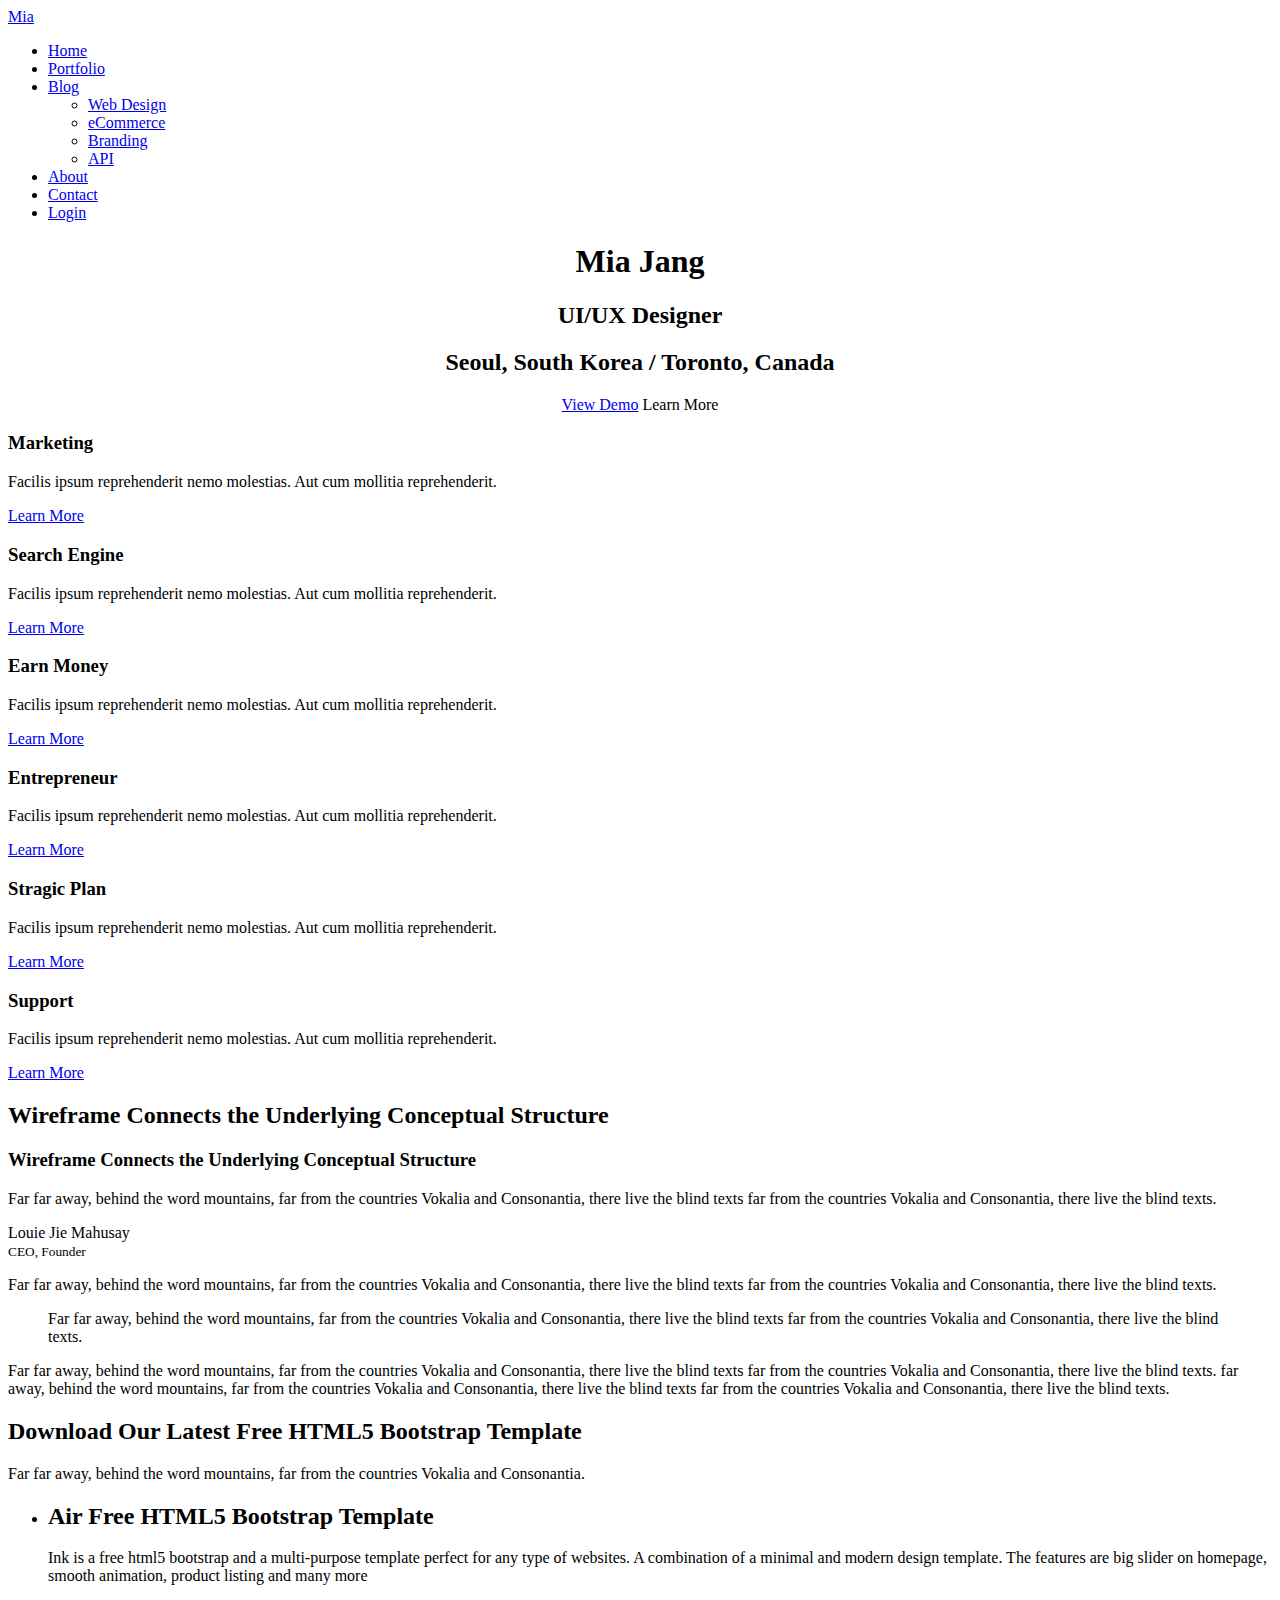
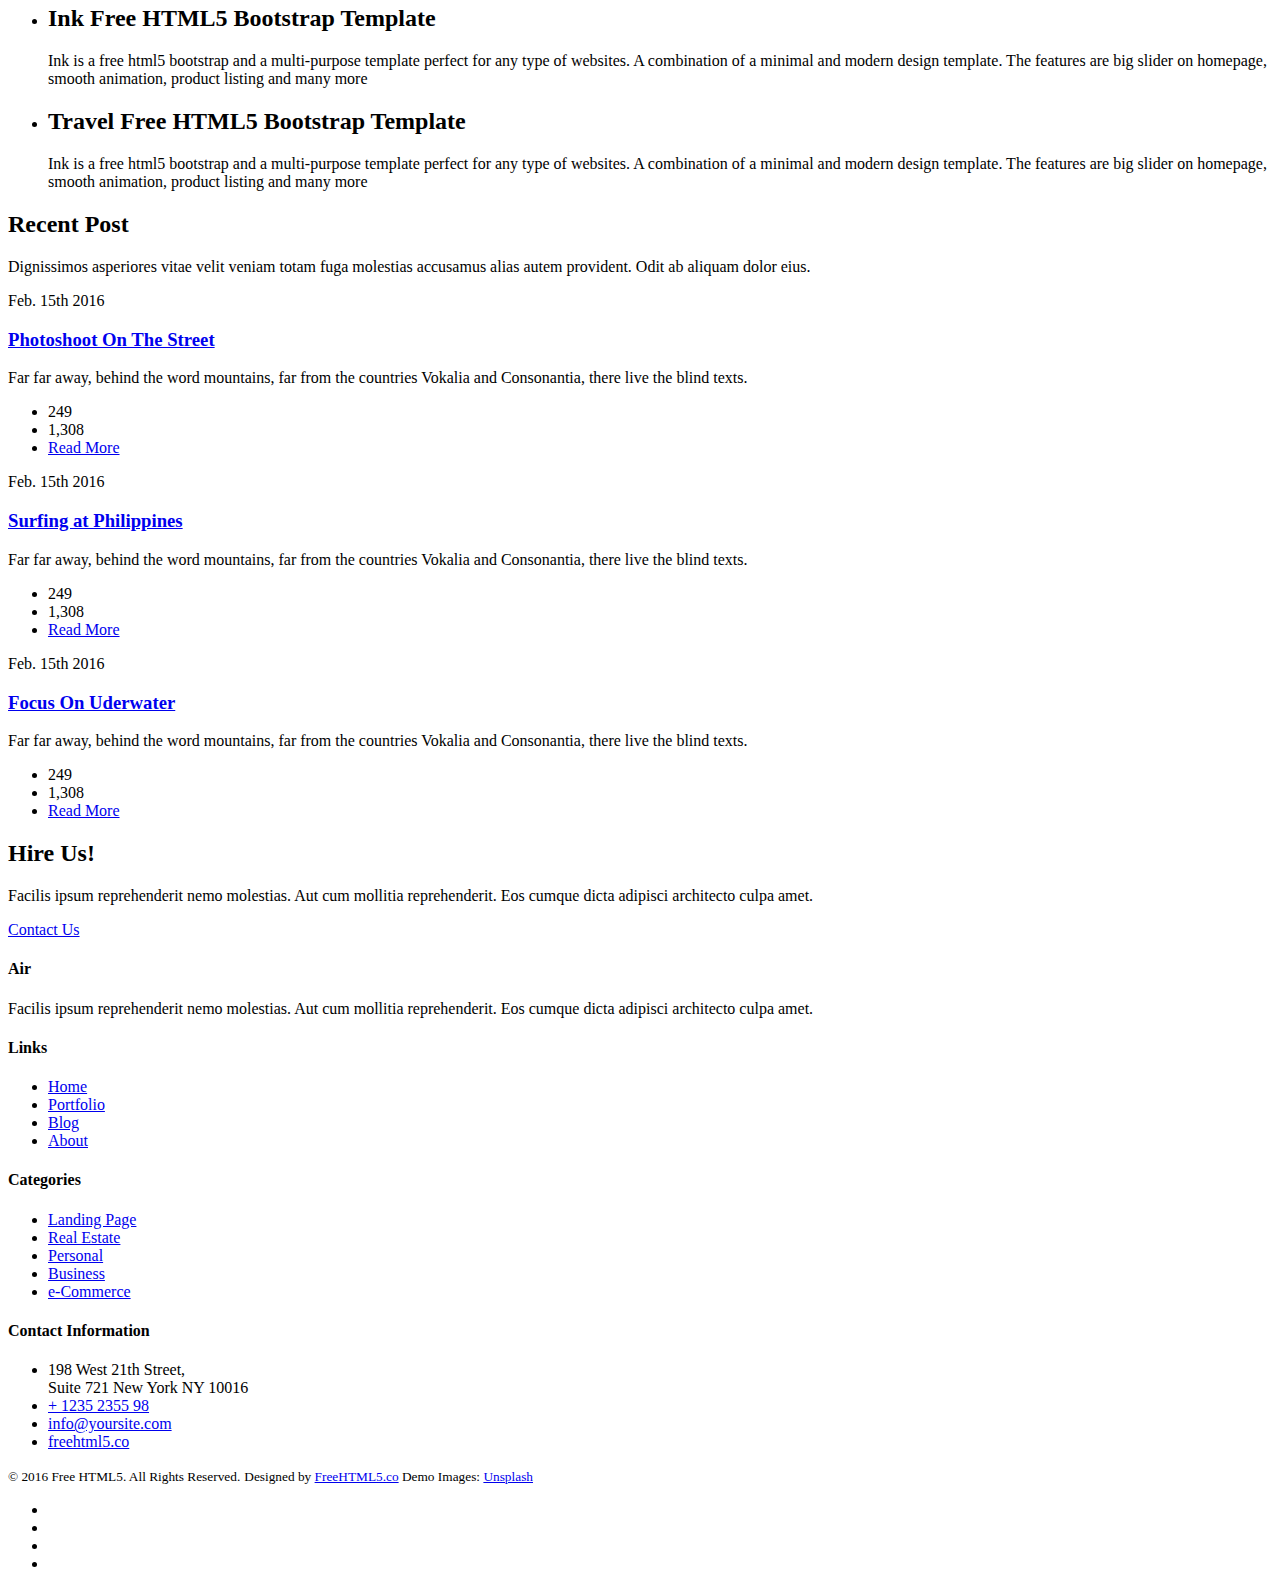
==== index.html @ 9a77bf3f "Update index.html" ====
<!DOCTYPE HTML>
<html>
	<head>
	<meta charset="utf-8">
	<meta http-equiv="X-UA-Compatible" content="IE=edge">
	<title>Mia Jang Portfolio</title>
	<meta name="viewport" content="width=device-width, initial-scale=1">
	<meta name="description" content="Free HTML5 Website Template by freehtml5.co" />
	<meta name="keywords" content="free website templates, free html5, free template, free bootstrap, free website template, html5, css3, mobile first, responsive" />
	<meta name="author" content="freehtml5.co" />

	<meta property="og:title" content=""/>
	<meta property="og:image" content=""/>
	<meta property="og:url" content=""/>
	<meta property="og:site_name" content=""/>
	<meta property="og:description" content=""/>
	<meta name="twitter:title" content="" />
	<meta name="twitter:image" content="" />
	<meta name="twitter:url" content="" />
	<meta name="twitter:card" content="" />

	<!-- <link href="https://fonts.googleapis.com/css?family=Work+Sans:300,400,500,700,800" rel="stylesheet">	 -->
	<link href="https://fonts.googleapis.com/css?family=Inconsolata:400,700" rel="stylesheet">
	
	<!-- Animate.css -->
	<link rel="stylesheet" href="css/animate.css">
	<!-- Icomoon Icon Fonts-->
	<link rel="stylesheet" href="css/icomoon.css">
	<!-- Bootstrap  -->
	<link rel="stylesheet" href="css/bootstrap.css">
	<!-- Flexslider  -->
	<link rel="stylesheet" href="css/flexslider.css">

	<!-- Theme style  -->
	<link rel="stylesheet" href="css/style.css">

	<!-- Modernizr JS -->
	<script src="js/modernizr-2.6.2.min.js"></script>
	<!-- FOR IE9 below -->
	<!--[if lt IE 9]>
	<script src="js/respond.min.js"></script>
	<![endif]-->

	</head>
	<body>
		
	<div class="fh5co-loader"></div>
	
	<div id="page">
	<nav class="fh5co-nav" role="navigation">
		<div class="top-menu">
			<div class="container">
				<div class="row">
					<div class="col-xs-2">
						<div id="fh5co-logo"><a href="index.html">Mi<span>a</span></a></div>
					</div>
					<div class="col-xs-10 text-right menu-1">
						<ul>
							<li class="active"><a href="index.html">Home</a></li>
							<li><a href="portfolio.html">Portfolio</a></li>
							<li class="has-dropdown">
								<a href="blog.html">Blog</a>
								<ul class="dropdown">
									<li><a href="#">Web Design</a></li>
									<li><a href="#">eCommerce</a></li>
									<li><a href="#">Branding</a></li>
									<li><a href="#">API</a></li>
								</ul>
							</li>
							<li><a href="about.html">About</a></li>
							<li><a href="contact.html">Contact</a></li>
							<li class="btn-cta"><a href="#"><span>Login</span></a></li>
						</ul>
					</div>
				</div>
				
			</div>
		</div>
	</nav>

	<header id="fh5co-header" class="fh5co-cover js-fullheight" role="banner">
		<div class="overlay"></div>
		<div class="container">
			<div class="row">
				<div class="col-md-8 col-md-offset-2 text-center">
					<div class="display-t js-fullheight">
						<div class="display-tc js-fullheight animate-box" data-animate-effect="fadeIn">
							<center>
							<h1>Mia Jang</h1>
                	        <h2>UI/UX Designer</h2>
							<h2>Seoul, South Korea / Toronto, Canada</h2>
							<p><a class="btn btn-primary btn-lg btn-demo" href="#"></i> View Demo</a> <a class="btn btn-primary btn-lg btn-learn">Learn More</a></p>
							</center>
						</div>
					</div>
				</div>
			</div>
		</div>
	</header>

	<div id="fh5co-features">
		<div class="container">
			<div class="services-padding">
				<div class="row">
					<div class="col-md-4 animate-box">
						<div class="feature-left">
							<span class="icon">
								<i class="icon-hotairballoon"></i>
							</span>
							<div class="feature-copy">
								<h3>Marketing</h3>
								<p>Facilis ipsum reprehenderit nemo molestias. Aut cum mollitia reprehenderit.</p>
								<p><a href="#">Learn More <i class="icon-arrow-right22"></i></a></p>
							</div>
						</div>
					</div>

					<div class="col-md-4 animate-box">
						<div class="feature-left">
							<span class="icon">
								<i class="icon-search"></i>
							</span>
							<div class="feature-copy">
								<h3>Search Engine</h3>
								<p>Facilis ipsum reprehenderit nemo molestias. Aut cum mollitia reprehenderit.</p>
								<p><a href="#">Learn More <i class="icon-arrow-right22"></i></a></p>
							</div>
						</div>

					</div>
					<div class="col-md-4 animate-box">
						<div class="feature-left">
							<span class="icon">
								<i class="icon-wallet"></i>
							</span>
							<div class="feature-copy">
								<h3>Earn Money</h3>
								<p>Facilis ipsum reprehenderit nemo molestias. Aut cum mollitia reprehenderit.</p>
								<p><a href="#">Learn More <i class="icon-arrow-right22"></i></a></p>
							</div>
						</div>
					</div>
				</div>


				<div class="row">
					<div class="col-md-4 animate-box">

						<div class="feature-left">
							<span class="icon">
								<i class="icon-wine"></i>
							</span>
							<div class="feature-copy">
								<h3>Entrepreneur</h3>
								<p>Facilis ipsum reprehenderit nemo molestias. Aut cum mollitia reprehenderit.</p>
								<p><a href="#">Learn More <i class="icon-arrow-right22"></i></a></p>
							</div>
						</div>

					</div>

					<div class="col-md-4 animate-box">
						<div class="feature-left">
							<span class="icon">
								<i class="icon-genius"></i>
							</span>
							<div class="feature-copy">
								<h3>Stragic Plan</h3>
								<p>Facilis ipsum reprehenderit nemo molestias. Aut cum mollitia reprehenderit.</p>
								<p><a href="#">Learn More <i class="icon-arrow-right22"></i></a></p>
							</div>
						</div>

					</div>
					<div class="col-md-4 animate-box">
						<div class="feature-left">
							<span class="icon">
								<i class="icon-chat"></i>
							</span>
							<div class="feature-copy">
								<h3>Support</h3>
								<p>Facilis ipsum reprehenderit nemo molestias. Aut cum mollitia reprehenderit.</p>
								<p><a href="#">Learn More <i class="icon-arrow-right22"></i></a></p>
							</div>
						</div>
					</div>
				</div>
			</div>
		</div>
	</div>

	<div id="fh5co-wireframe">
		<div class="container">
			<div class="row animate-box">
				<div class="col-md-8 col-md-offset-2 text-center fh5co-heading">
					<h2>Wireframe Connects the Underlying Conceptual Structure</h2>
				</div>
			</div>
			<div class="row">
				<div class="col-md-5 animate-box">
					<div class="user-frame">
						<h3>Wireframe Connects the Underlying Conceptual Structure</h3>
						<p>Far far away, behind the word mountains, far from the countries Vokalia and Consonantia, there live the blind texts far from the countries Vokalia and Consonantia, there live the blind texts. </p>
						<span>Louie Jie Mahusay</span><br>
						<small>CEO, Founder</small>
					</div>
				</div>
				<div class="col-md-7 animate-box">
					<p>Far far away, behind the word mountains, far from the countries Vokalia and Consonantia, there live the blind texts far from the countries Vokalia and Consonantia, there live the blind texts. </p>
					<blockquote>
						<p>Far far away, behind the word mountains, far from the countries Vokalia and Consonantia, there live the blind texts far from the countries Vokalia and Consonantia, there live the blind texts. </p>
					</blockquote>
					<p>Far far away, behind the word mountains, far from the countries Vokalia and Consonantia, there live the blind texts far from the countries Vokalia and Consonantia, there live the blind texts. far away, behind the word mountains, far from the countries Vokalia and Consonantia, there live the blind texts far from the countries Vokalia and Consonantia, there live the blind texts. </p>
				</div>
			</div>
		</div>
	</div>

	<div id="fh5co-slider">
		<div class="container">
			<div class="row">
				<div class="col-md-6 animate-box">
					<div class="heading">
						<h2>Download Our Latest Free HTML5 Bootstrap Template</h2>
						<p>Far far away, behind the word mountains, far from the countries Vokalia and Consonantia.</p>
					</div>
				</div>
				<div class="col-md-6 col-md-push-1 animate-box">
					<aside id="fh5co-hero">
					<div class="flexslider">
						<ul class="slides">
					   	<li style="background-image: url(images/img_bg_1.jpg);">
					   		<div class="overlay-gradient"></div>
					   		<div class="container-fluid">
					   			<div class="row">
						   			<div class="col-md-12 col-md-offset-0 col-md-pull-10 slider-text slider-text-bg">
						   				<div class="slider-text-inner">
						   					<div class="desc">
													<h2>Air Free HTML5 Bootstrap Template</h2>
													<p>Ink is a free html5 bootstrap and a multi-purpose template perfect for any type of websites. A combination of a minimal and modern design template. The features are big slider on homepage, smooth animation, product listing and many more</p>
						   					</div>
						   				</div>
						   			</div>
						   		</div>
					   		</div>
					   	</li>
					   	<li style="background-image: url(images/img_bg_2.jpg);">
					   		<div class="overlay-gradient"></div>
					   		<div class="container-fluid">
					   			<div class="row">
						   			<div class="col-md-12 col-md-offset-0 col-md-pull-10 slider-text slider-text-bg">
						   				<div class="slider-text-inner">
						   					<div class="desc">
													<h2>Ink Free HTML5 Bootstrap Template</h2>
													<p>Ink is a free html5 bootstrap and a multi-purpose template perfect for any type of websites. A combination of a minimal and modern design template. The features are big slider on homepage, smooth animation, product listing and many more</p>
						   					</div>
						   				</div>
						   			</div>
						   		</div>
					   		</div>
					   	</li>
					   	<li style="background-image: url(images/img_bg_3.jpg);">
					   		<div class="overlay-gradient"></div>
					   		<div class="container-fluid">
					   			<div class="row">
						   			<div class="col-md-12 col-md-offset-0 col-md-pull-10 slider-text slider-text-bg">
						   				<div class="slider-text-inner">
						   					<div class="desc">
													<h2>Travel Free HTML5 Bootstrap Template</h2>
													<p>Ink is a free html5 bootstrap and a multi-purpose template perfect for any type of websites. A combination of a minimal and modern design template. The features are big slider on homepage, smooth animation, product listing and many more</p>
						   					</div>
						   				</div>
						   			</div>
						   		</div>
					   		</div>
					   	</li>		   	
					  	</ul>
				  	</div>
				</aside>
				</div>
			</div>
		</div>
	</div>

	<div id="fh5co-blog">
		<div class="container">
			<div class="row animate-box">
				<div class="col-md-8 col-md-offset-2 text-center fh5co-heading">
					<h2>Recent Post</h2>
					<p>Dignissimos asperiores vitae velit veniam totam fuga molestias accusamus alias autem provident. Odit ab aliquam dolor eius.</p>
				</div>
			</div>
			<div class="row">
				<div class="col-md-4">
					<div class="fh5co-blog animate-box">
						<a href="#" class="blog-bg" style="background-image: url(images/blog-1.jpg);"></a>
						<div class="blog-text">
							<span class="posted_on">Feb. 15th 2016</span>
							<h3><a href="#">Photoshoot On The Street</a></h3>
							<p>Far far away, behind the word mountains, far from the countries Vokalia and Consonantia, there live the blind texts.</p>
							<ul class="stuff">
								<li><i class="icon-heart2"></i>249</li>
								<li><i class="icon-eye2"></i>1,308</li>
								<li><a href="#">Read More<i class="icon-arrow-right22"></i></a></li>
							</ul>
						</div> 
					</div>
				</div>
				<div class="col-md-4">
					<div class="fh5co-blog animate-box">
						<a href="#" class="blog-bg" style="background-image: url(images/blog-2.jpg);"></a>
						<div class="blog-text">
							<span class="posted_on">Feb. 15th 2016</span>
							<h3><a href="#">Surfing at Philippines</a></h3>
							<p>Far far away, behind the word mountains, far from the countries Vokalia and Consonantia, there live the blind texts.</p>
							<ul class="stuff">
								<li><i class="icon-heart2"></i>249</li>
								<li><i class="icon-eye2"></i>1,308</li>
								<li><a href="#">Read More<i class="icon-arrow-right22"></i></a></li>
							</ul>
						</div> 
					</div>
				</div>
				<div class="col-md-4">
					<div class="fh5co-blog animate-box">
						<a href="#" class="blog-bg" style="background-image: url(images/blog-3.jpg);"></a>
						<div class="blog-text">
							<span class="posted_on">Feb. 15th 2016</span>
							<h3><a href="#">Focus On Uderwater</a></h3>
							<p>Far far away, behind the word mountains, far from the countries Vokalia and Consonantia, there live the blind texts.</p>
							<ul class="stuff">
								<li><i class="icon-heart2"></i>249</li>
								<li><i class="icon-eye2"></i>1,308</li>
								<li><a href="#">Read More<i class="icon-arrow-right22"></i></a></li>
							</ul>
						</div> 
					</div>
				</div>
			</div>
		</div>
	</div>
	
	<div id="fh5co-started">
		<div class="overlay"></div>
		<div class="container">
			<div class="row animate-box">
				<div class="col-md-8 col-md-offset-2 text-center fh5co-heading">
					<h2>Hire Us!</h2>
					<p>Facilis ipsum reprehenderit nemo molestias. Aut cum mollitia reprehenderit. Eos cumque dicta adipisci architecto culpa amet.</p>
					<p><a href="#" class="btn btn-default btn-lg">Contact Us</a></p>
				</div>
			</div>
		</div>
	</div>

	<footer id="fh5co-footer" role="contentinfo">
		<div class="container">
			<div class="row row-pb-md">
				<div class="col-md-4 fh5co-widget">
					<h4>Air</h4>
					<p>Facilis ipsum reprehenderit nemo molestias. Aut cum mollitia reprehenderit. Eos cumque dicta adipisci architecto culpa amet.</p>
				</div>
				<div class="col-md-2 col-md-push-1 fh5co-widget">
					<h4>Links</h4>
					<ul class="fh5co-footer-links">
						<li><a href="#">Home</a></li>
						<li><a href="#">Portfolio</a></li>
						<li><a href="#">Blog</a></li>
						<li><a href="#">About</a></li>
					</ul>
				</div>

				<div class="col-md-2 col-md-push-1 fh5co-widget">
					<h4>Categories</h4>
					<ul class="fh5co-footer-links">
						<li><a href="#">Landing Page</a></li>
						<li><a href="#">Real Estate</a></li>
						<li><a href="#">Personal</a></li>
						<li><a href="#">Business</a></li>
						<li><a href="#">e-Commerce</a></li>
					</ul>
				</div>

				<div class="col-md-4 col-md-push-1 fh5co-widget">
					<h4>Contact Information</h4>
					<ul class="fh5co-footer-links">
						<li>198 West 21th Street, <br> Suite 721 New York NY 10016</li>
						<li><a href="tel://1234567920">+ 1235 2355 98</a></li>
						<li><a href="mailto:info@yoursite.com">info@yoursite.com</a></li>
						<li><a href="http://https://freehtml5.co">freehtml5.co</a></li>
					</ul>
				</div>

			</div>

			<div class="row copyright">
				<div class="col-md-12 text-center">
					<p>
						<small class="block">&copy; 2016 Free HTML5. All Rights Reserved.</small> 
						<small class="block">Designed by <a href="http://freehtml5.co/" target="_blank">FreeHTML5.co</a> Demo Images: <a href="http://unsplash.co/" target="_blank">Unsplash</a></small>
					</p>
					<p>
						<ul class="fh5co-social-icons">
							<li><a href="#"><i class="icon-twitter"></i></a></li>
							<li><a href="#"><i class="icon-facebook"></i></a></li>
							<li><a href="#"><i class="icon-linkedin"></i></a></li>
							<li><a href="#"><i class="icon-dribbble"></i></a></li>
						</ul>
					</p>
				</div>
			</div>

		</div>
	</footer>
	</div>

	<div class="gototop js-top">
		<a href="#" class="js-gotop"><i class="icon-arrow-up22"></i></a>
	</div>
	
	<!-- jQuery -->
	<script src="js/jquery.min.js"></script>
	<!-- jQuery Easing -->
	<script src="js/jquery.easing.1.3.js"></script>
	<!-- Bootstrap -->
	<script src="js/bootstrap.min.js"></script>
	<!-- Waypoints -->
	<script src="js/jquery.waypoints.min.js"></script>
	<!-- Flexslider -->
	<script src="js/jquery.flexslider-min.js"></script>
	<!-- Main -->
	<script src="js/main.js"></script>

	</body>
</html>
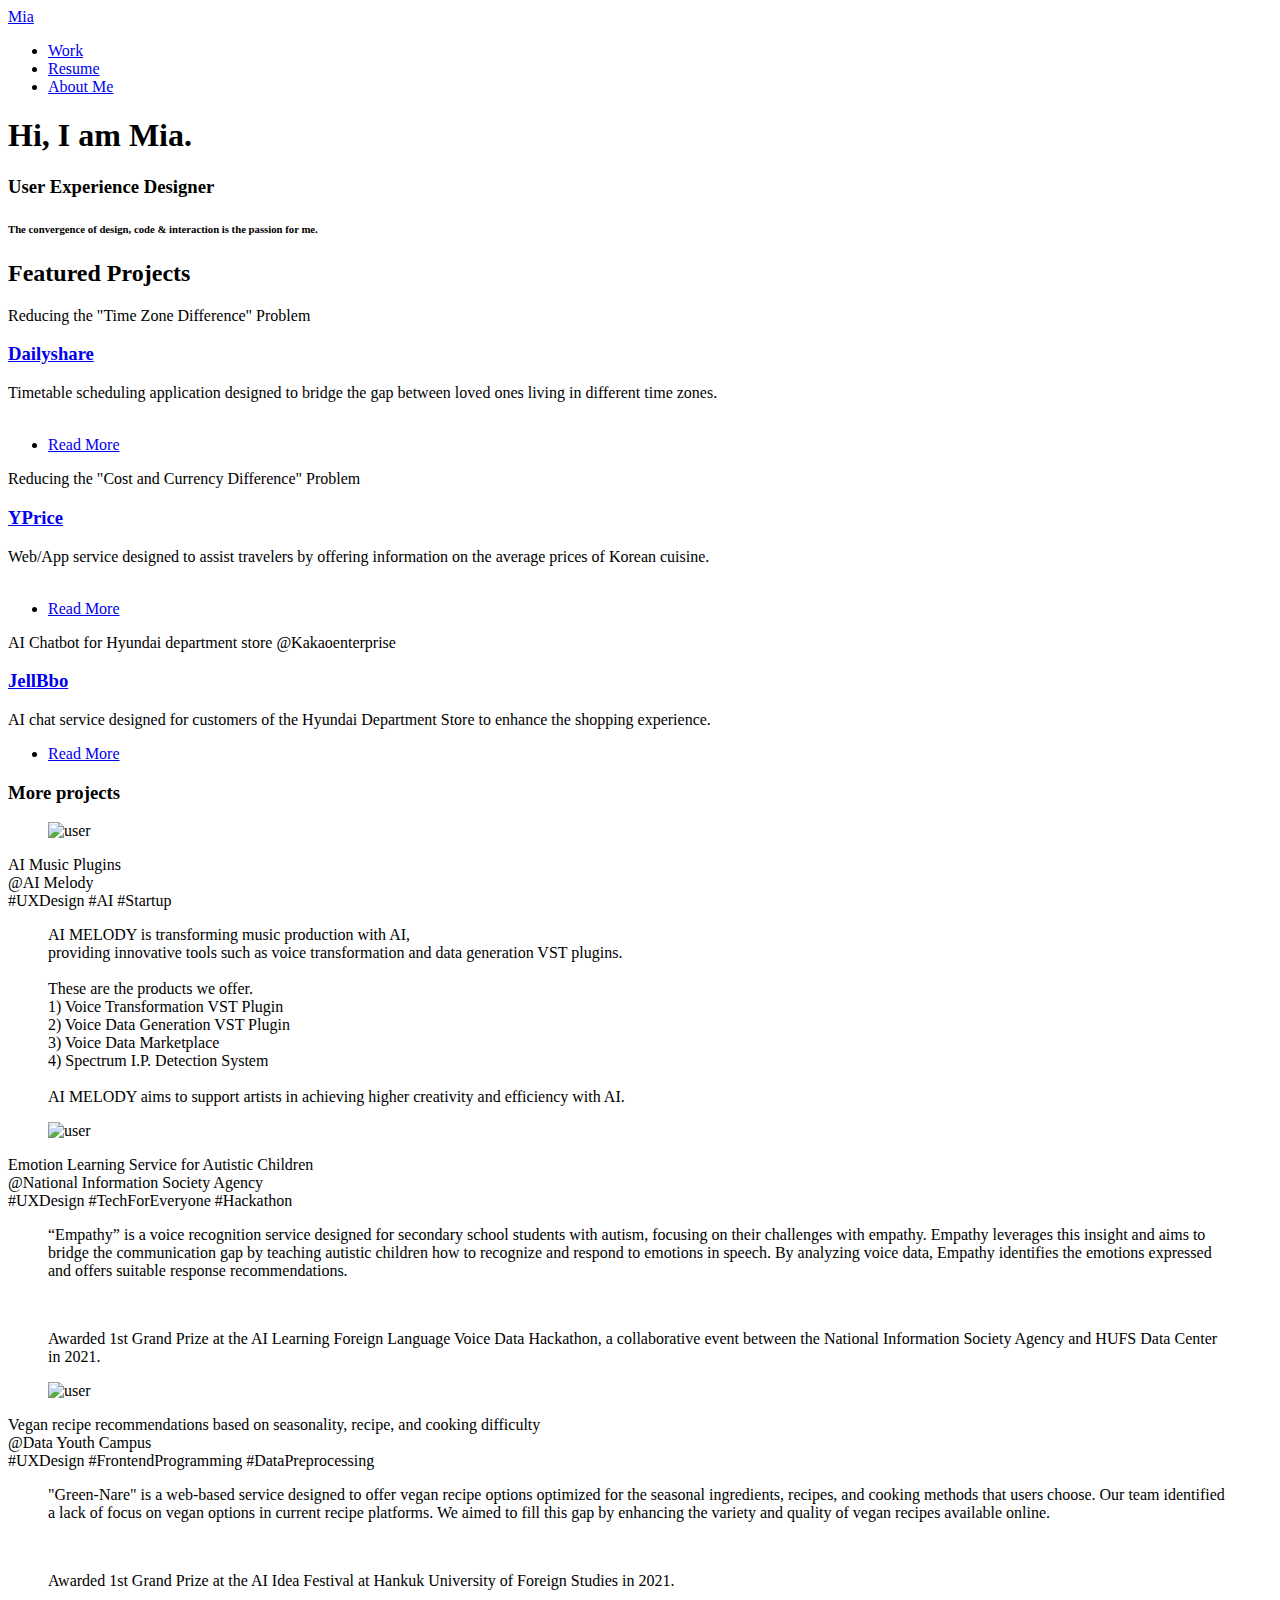
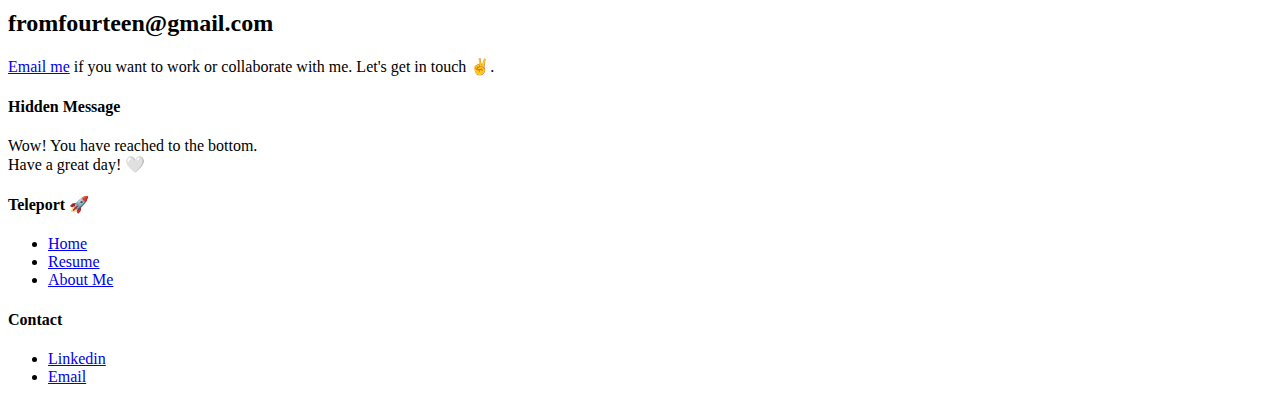
==== commit df55316c: "d" ====
--- a/index.html
+++ b/index.html
@@ -1,26 +1,17 @@
 <!DOCTYPE HTML>
-<html>
+<html lang="en">
 	<head>
-	<meta charset="utf-8">
+	<meta charset="UTF-8">
 	<meta http-equiv="X-UA-Compatible" content="IE=edge">
+	<link rel="icon" href="images/dittocon.png">
+	<link rel="apple-touch-icon" href="images/dittocon.png"/>
 	<title>Mia Jang Portfolio</title>
-	<meta name="viewport" content="width=device-width, initial-scale=1">
-	<meta name="description" content="Free HTML5 Website Template by freehtml5.co" />
-	<meta name="keywords" content="free website templates, free html5, free template, free bootstrap, free website template, html5, css3, mobile first, responsive" />
-	<meta name="author" content="freehtml5.co" />
-
-	<meta property="og:title" content=""/>
-	<meta property="og:image" content=""/>
-	<meta property="og:url" content=""/>
-	<meta property="og:site_name" content=""/>
-	<meta property="og:description" content=""/>
-	<meta name="twitter:title" content="" />
-	<meta name="twitter:image" content="" />
-	<meta name="twitter:url" content="" />
-	<meta name="twitter:card" content="" />
 
 	<!-- <link href="https://fonts.googleapis.com/css?family=Work+Sans:300,400,500,700,800" rel="stylesheet">	 -->
-	<link href="https://fonts.googleapis.com/css?family=Inconsolata:400,700" rel="stylesheet">
+	<link rel="preconnect" href="https://fonts.googleapis.com">
+	<link rel="preconnect" href="https://fonts.gstatic.com" crossorigin>
+	<link href="https://fonts.googleapis.com/css2?family=Raleway:ital,wght@0,100..900;1,100..900&display=swap" rel="stylesheet">
+	<link rel="stylesheet" href="https://use.typekit.net/xpb8neq.css">
 	
 	<!-- Animate.css -->
 	<link rel="stylesheet" href="css/animate.css">
@@ -30,20 +21,16 @@
 	<link rel="stylesheet" href="css/bootstrap.css">
 	<!-- Flexslider  -->
 	<link rel="stylesheet" href="css/flexslider.css">
-
 	<!-- Theme style  -->
 	<link rel="stylesheet" href="css/style.css">
 
 	<!-- Modernizr JS -->
 	<script src="js/modernizr-2.6.2.min.js"></script>
-	<!-- FOR IE9 below -->
-	<!--[if lt IE 9]>
-	<script src="js/respond.min.js"></script>
-	<![endif]-->
 
 	</head>
 	<body>
-		
+	
+	<!-- 메모: customize gif -->
 	<div class="fh5co-loader"></div>
 	
 	<div id="page">
@@ -56,24 +43,12 @@
 					</div>
 					<div class="col-xs-10 text-right menu-1">
 						<ul>
-							<li class="active"><a href="index.html">Home</a></li>
-							<li><a href="portfolio.html">Portfolio</a></li>
-							<li class="has-dropdown">
-								<a href="blog.html">Blog</a>
-								<ul class="dropdown">
-									<li><a href="#">Web Design</a></li>
-									<li><a href="#">eCommerce</a></li>
-									<li><a href="#">Branding</a></li>
-									<li><a href="#">API</a></li>
-								</ul>
-							</li>
-							<li><a href="about.html">About</a></li>
-							<li><a href="contact.html">Contact</a></li>
-							<li class="btn-cta"><a href="#"><span>Login</span></a></li>
+							<li class="active"><a href="index.html">Work</a></li>
+							<li><a href="pdf/UXDesigner(Mia)_Resume.pdf" target="_blank">Resume</a></li>
+							<li><a href="about.html">About Me</a></li>
 						</ul>
 					</div>
 				</div>
-				
 			</div>
 		</div>
 	</nav>
@@ -84,270 +59,140 @@
 			<div class="row">
 				<div class="col-md-8 col-md-offset-2 text-center">
 					<div class="display-t js-fullheight">
-						<div class="display-tc js-fullheight animate-box" data-animate-effect="fadeIn">
-							<center>
-							<h1>Mia Jang</h1>
-                	        <h2>UI/UX Designer</h2>
-							<h2>Seoul, South Korea / Toronto, Canada</h2>
-							<p><a class="btn btn-primary btn-lg btn-demo" href="#"></i> View Demo</a> <a class="btn btn-primary btn-lg btn-learn">Learn More</a></p>
-							</center>
-						</div>
+						<h1>Hi, I am <a>Mia</a>.</h1>
+						<h3>User Experience Designer</h3>
+
+						<h6>
+							<div class="row animate-box"><p>The convergence of <a>design</a>, <a>code</a> & <a>interaction</a> is the passion for me.</div>
+						</h6>
+
 					</div>
 				</div>
 			</div>
 		</div>
 	</header>
 
-	<div id="fh5co-features">
-		<div class="container">
-			<div class="services-padding">
-				<div class="row">
-					<div class="col-md-4 animate-box">
-						<div class="feature-left">
-							<span class="icon">
-								<i class="icon-hotairballoon"></i>
-							</span>
-							<div class="feature-copy">
-								<h3>Marketing</h3>
-								<p>Facilis ipsum reprehenderit nemo molestias. Aut cum mollitia reprehenderit.</p>
-								<p><a href="#">Learn More <i class="icon-arrow-right22"></i></a></p>
-							</div>
-						</div>
-					</div>
-
-					<div class="col-md-4 animate-box">
-						<div class="feature-left">
-							<span class="icon">
-								<i class="icon-search"></i>
-							</span>
-							<div class="feature-copy">
-								<h3>Search Engine</h3>
-								<p>Facilis ipsum reprehenderit nemo molestias. Aut cum mollitia reprehenderit.</p>
-								<p><a href="#">Learn More <i class="icon-arrow-right22"></i></a></p>
-							</div>
-						</div>
-
-					</div>
-					<div class="col-md-4 animate-box">
-						<div class="feature-left">
-							<span class="icon">
-								<i class="icon-wallet"></i>
-							</span>
-							<div class="feature-copy">
-								<h3>Earn Money</h3>
-								<p>Facilis ipsum reprehenderit nemo molestias. Aut cum mollitia reprehenderit.</p>
-								<p><a href="#">Learn More <i class="icon-arrow-right22"></i></a></p>
-							</div>
-						</div>
-					</div>
-				</div>
-
-
-				<div class="row">
-					<div class="col-md-4 animate-box">
-
-						<div class="feature-left">
-							<span class="icon">
-								<i class="icon-wine"></i>
-							</span>
-							<div class="feature-copy">
-								<h3>Entrepreneur</h3>
-								<p>Facilis ipsum reprehenderit nemo molestias. Aut cum mollitia reprehenderit.</p>
-								<p><a href="#">Learn More <i class="icon-arrow-right22"></i></a></p>
-							</div>
-						</div>
-
-					</div>
-
-					<div class="col-md-4 animate-box">
-						<div class="feature-left">
-							<span class="icon">
-								<i class="icon-genius"></i>
-							</span>
-							<div class="feature-copy">
-								<h3>Stragic Plan</h3>
-								<p>Facilis ipsum reprehenderit nemo molestias. Aut cum mollitia reprehenderit.</p>
-								<p><a href="#">Learn More <i class="icon-arrow-right22"></i></a></p>
-							</div>
-						</div>
-
-					</div>
-					<div class="col-md-4 animate-box">
-						<div class="feature-left">
-							<span class="icon">
-								<i class="icon-chat"></i>
-							</span>
-							<div class="feature-copy">
-								<h3>Support</h3>
-								<p>Facilis ipsum reprehenderit nemo molestias. Aut cum mollitia reprehenderit.</p>
-								<p><a href="#">Learn More <i class="icon-arrow-right22"></i></a></p>
-							</div>
-						</div>
-					</div>
-				</div>
-			</div>
-		</div>
-	</div>
-
-	<div id="fh5co-wireframe">
+	<div id="fh5co-blog">
 		<div class="container">
 			<div class="row animate-box">
 				<div class="col-md-8 col-md-offset-2 text-center fh5co-heading">
-					<h2>Wireframe Connects the Underlying Conceptual Structure</h2>
+					<h2>Featured Projects</h2>
 				</div>
 			</div>
 			<div class="row">
-				<div class="col-md-5 animate-box">
-					<div class="user-frame">
-						<h3>Wireframe Connects the Underlying Conceptual Structure</h3>
-						<p>Far far away, behind the word mountains, far from the countries Vokalia and Consonantia, there live the blind texts far from the countries Vokalia and Consonantia, there live the blind texts. </p>
-						<span>Louie Jie Mahusay</span><br>
-						<small>CEO, Founder</small>
-					</div>
-				</div>
-				<div class="col-md-7 animate-box">
-					<p>Far far away, behind the word mountains, far from the countries Vokalia and Consonantia, there live the blind texts far from the countries Vokalia and Consonantia, there live the blind texts. </p>
-					<blockquote>
-						<p>Far far away, behind the word mountains, far from the countries Vokalia and Consonantia, there live the blind texts far from the countries Vokalia and Consonantia, there live the blind texts. </p>
-					</blockquote>
-					<p>Far far away, behind the word mountains, far from the countries Vokalia and Consonantia, there live the blind texts far from the countries Vokalia and Consonantia, there live the blind texts. far away, behind the word mountains, far from the countries Vokalia and Consonantia, there live the blind texts far from the countries Vokalia and Consonantia, there live the blind texts. </p>
-				</div>
-			</div>
-		</div>
-	</div>
-
-	<div id="fh5co-slider">
+				<div class="col-md-4">
+					<div class="fh5co-blog animate-box">
+						<a href="#" class="blog-bg" style="background-image: url(images/proj1mockup.png);"></a>
+						<div class="blog-text">
+							<span class="posted_on">Reducing the "Time Zone Difference" Problem</span>
+							<h3><a href="project1.html">Dailyshare</a></h3>
+							<p>Timetable scheduling application designed to bridge the gap between loved ones living in different time zones.</p>
+							<ul class="stuff">
+								<br>
+								<li><a href="project1.html">Read More<i class="icon-arrow-right22"></i></a></li>
+							</ul>
+						</div> 
+					</div>
+				</div>
+				<div class="col-md-4">
+					<div class="fh5co-blog animate-box">
+						<a href="#" class="blog-bg" style="background-image: url(images/proj2_mockup.png);"></a>
+						<div class="blog-text">
+							<span class="posted_on">Reducing the "Cost and Currency Difference" Problem</span>
+							<h3><a href="project2.html">YPrice</a></h3>
+							<p>Web/App service designed to assist travelers by offering information on the average prices of Korean cuisine.</p>
+							<ul class="stuff">
+								<br>
+								<li><a href="project2.html">Read More<i class="icon-arrow-right22"></i></a></li>
+							</ul>
+						</div> 
+					</div>
+				</div>
+				<div class="col-md-4">
+					<div class="fh5co-blog animate-box">
+						<a href="#" class="blog-bg" style="background-image: url(images/chatbot.png);"></a>
+						<div class="blog-text">
+							<span class="posted_on">AI Chatbot for Hyundai department store @Kakaoenterprise</span>
+							<h3><a href="project3.html">JellBbo</a></h3>
+							<p>AI chat service designed for customers of the Hyundai Department Store to enhance the shopping experience.</p>
+							<ul class="stuff">
+								<li><a href="project3.html">Read More<i class="icon-arrow-right22"></i></a></li>
+							</ul>
+						</div> 
+					</div>
+				</div>
+			</div>
+		</div>
+	</div>
+
+	<div id="fh5co-content-section">
+		<div class="container">
+			<div class="row row-bottom-padded-md">
+				<div class="col-md-8 col-md-offset-2 text-center heading-section animate-box">
+					<h3>More projects</h3>
+				</div>
+			</div>
+		</div>
 		<div class="container">
 			<div class="row">
-				<div class="col-md-6 animate-box">
-					<div class="heading">
-						<h2>Download Our Latest Free HTML5 Bootstrap Template</h2>
-						<p>Far far away, behind the word mountains, far from the countries Vokalia and Consonantia.</p>
-					</div>
-				</div>
-				<div class="col-md-6 col-md-push-1 animate-box">
-					<aside id="fh5co-hero">
-					<div class="flexslider">
-						<ul class="slides">
-					   	<li style="background-image: url(images/img_bg_1.jpg);">
-					   		<div class="overlay-gradient"></div>
-					   		<div class="container-fluid">
-					   			<div class="row">
-						   			<div class="col-md-12 col-md-offset-0 col-md-pull-10 slider-text slider-text-bg">
-						   				<div class="slider-text-inner">
-						   					<div class="desc">
-													<h2>Air Free HTML5 Bootstrap Template</h2>
-													<p>Ink is a free html5 bootstrap and a multi-purpose template perfect for any type of websites. A combination of a minimal and modern design template. The features are big slider on homepage, smooth animation, product listing and many more</p>
-						   					</div>
-						   				</div>
-						   			</div>
-						   		</div>
-					   		</div>
-					   	</li>
-					   	<li style="background-image: url(images/img_bg_2.jpg);">
-					   		<div class="overlay-gradient"></div>
-					   		<div class="container-fluid">
-					   			<div class="row">
-						   			<div class="col-md-12 col-md-offset-0 col-md-pull-10 slider-text slider-text-bg">
-						   				<div class="slider-text-inner">
-						   					<div class="desc">
-													<h2>Ink Free HTML5 Bootstrap Template</h2>
-													<p>Ink is a free html5 bootstrap and a multi-purpose template perfect for any type of websites. A combination of a minimal and modern design template. The features are big slider on homepage, smooth animation, product listing and many more</p>
-						   					</div>
-						   				</div>
-						   			</div>
-						   		</div>
-					   		</div>
-					   	</li>
-					   	<li style="background-image: url(images/img_bg_3.jpg);">
-					   		<div class="overlay-gradient"></div>
-					   		<div class="container-fluid">
-					   			<div class="row">
-						   			<div class="col-md-12 col-md-offset-0 col-md-pull-10 slider-text slider-text-bg">
-						   				<div class="slider-text-inner">
-						   					<div class="desc">
-													<h2>Travel Free HTML5 Bootstrap Template</h2>
-													<p>Ink is a free html5 bootstrap and a multi-purpose template perfect for any type of websites. A combination of a minimal and modern design template. The features are big slider on homepage, smooth animation, product listing and many more</p>
-						   					</div>
-						   				</div>
-						   			</div>
-						   		</div>
-					   		</div>
-					   	</li>		   	
-					  	</ul>
-				  	</div>
-				</aside>
-				</div>
-			</div>
-		</div>
-	</div>
-
-	<div id="fh5co-blog">
+				<div class="col-md-4">
+					<div class="fh5co-team text-center animate-box">
+						<figure>
+							<img src="images/melody.jpg" alt="user">
+						</figure>
+						<p>AI Music Plugins<br>@AI Melody<br> <span class="text-mute">#UXDesign #AI #Startup</span></p>
+						<blockquote>
+							<p>AI MELODY is transforming music production with AI, <br>providing innovative tools such as voice transformation and data generation VST plugins.<br>
+								<br>
+								These are the products we offer.<br>
+								1) Voice Transformation VST Plugin<br>
+								2) Voice Data Generation VST Plugin<br>
+								3) Voice Data Marketplace<br>
+								4) Spectrum I.P. Detection System<br>
+								<br>
+								AI MELODY aims to support artists in achieving higher creativity and efficiency with AI.
+								</p>
+						</blockquote>
+					</div>
+				</div>
+				<div class="col-md-4">
+					<div class="fh5co-team text-center animate-box">
+						<figure>
+							<img src="images/empathy.jpg" alt="user">
+						</figure>
+						<p>Emotion Learning Service for Autistic Children<br>@National Information Society Agency<br> <span class="text-mute">#UXDesign #TechForEveryone #Hackathon</span></p>
+						<blockquote>
+							<p>“Empathy” is a voice recognition service designed for secondary school students with autism, focusing on their challenges with empathy. Empathy leverages this insight and aims to bridge the communication gap by teaching autistic children how to recognize and respond to emotions in speech. By analyzing voice data, Empathy identifies the emotions expressed and offers suitable response recommendations.</p>
+							<br>
+							<p>Awarded 1st Grand Prize at the AI Learning Foreign Language Voice Data Hackathon, a collaborative event between the National Information Society Agency and HUFS Data Center in 2021.</p>
+						</blockquote>
+					</div>
+				</div>
+				<div class="col-md-4">
+					<div class="fh5co-team text-center animate-box">
+						<figure>
+							<img src="images/vegan.jpg" alt="user">
+						</figure>
+						<p>Vegan recipe recommendations based on seasonality, recipe, and cooking difficulty<br>@Data Youth Campus<br> <span class="text-mute">#UXDesign #FrontendProgramming #DataPreprocessing</span></p>
+						<blockquote>
+							<p>"Green-Nare" is a web-based service designed to offer vegan recipe options optimized for the seasonal ingredients, recipes, and cooking methods that users choose. Our team identified a lack of focus on vegan options in current recipe platforms. We aimed to fill this gap by enhancing the variety and quality of vegan recipes available online.</p>
+							<br>
+							<p>Awarded 1st Grand Prize at the AI Idea Festival at Hankuk University of Foreign Studies in 2021.</p>
+						</blockquote>
+						
+					</div>
+				</div>
+			</div>
+		</div>
+	</div>
+	
+	<div id="fh5co-started">
+		<div class="overlay"></div>
 		<div class="container">
 			<div class="row animate-box">
 				<div class="col-md-8 col-md-offset-2 text-center fh5co-heading">
-					<h2>Recent Post</h2>
-					<p>Dignissimos asperiores vitae velit veniam totam fuga molestias accusamus alias autem provident. Odit ab aliquam dolor eius.</p>
-				</div>
-			</div>
-			<div class="row">
-				<div class="col-md-4">
-					<div class="fh5co-blog animate-box">
-						<a href="#" class="blog-bg" style="background-image: url(images/blog-1.jpg);"></a>
-						<div class="blog-text">
-							<span class="posted_on">Feb. 15th 2016</span>
-							<h3><a href="#">Photoshoot On The Street</a></h3>
-							<p>Far far away, behind the word mountains, far from the countries Vokalia and Consonantia, there live the blind texts.</p>
-							<ul class="stuff">
-								<li><i class="icon-heart2"></i>249</li>
-								<li><i class="icon-eye2"></i>1,308</li>
-								<li><a href="#">Read More<i class="icon-arrow-right22"></i></a></li>
-							</ul>
-						</div> 
-					</div>
-				</div>
-				<div class="col-md-4">
-					<div class="fh5co-blog animate-box">
-						<a href="#" class="blog-bg" style="background-image: url(images/blog-2.jpg);"></a>
-						<div class="blog-text">
-							<span class="posted_on">Feb. 15th 2016</span>
-							<h3><a href="#">Surfing at Philippines</a></h3>
-							<p>Far far away, behind the word mountains, far from the countries Vokalia and Consonantia, there live the blind texts.</p>
-							<ul class="stuff">
-								<li><i class="icon-heart2"></i>249</li>
-								<li><i class="icon-eye2"></i>1,308</li>
-								<li><a href="#">Read More<i class="icon-arrow-right22"></i></a></li>
-							</ul>
-						</div> 
-					</div>
-				</div>
-				<div class="col-md-4">
-					<div class="fh5co-blog animate-box">
-						<a href="#" class="blog-bg" style="background-image: url(images/blog-3.jpg);"></a>
-						<div class="blog-text">
-							<span class="posted_on">Feb. 15th 2016</span>
-							<h3><a href="#">Focus On Uderwater</a></h3>
-							<p>Far far away, behind the word mountains, far from the countries Vokalia and Consonantia, there live the blind texts.</p>
-							<ul class="stuff">
-								<li><i class="icon-heart2"></i>249</li>
-								<li><i class="icon-eye2"></i>1,308</li>
-								<li><a href="#">Read More<i class="icon-arrow-right22"></i></a></li>
-							</ul>
-						</div> 
-					</div>
-				</div>
-			</div>
-		</div>
-	</div>
-	
-	<div id="fh5co-started">
-		<div class="overlay"></div>
-		<div class="container">
-			<div class="row animate-box">
-				<div class="col-md-8 col-md-offset-2 text-center fh5co-heading">
-					<h2>Hire Us!</h2>
-					<p>Facilis ipsum reprehenderit nemo molestias. Aut cum mollitia reprehenderit. Eos cumque dicta adipisci architecto culpa amet.</p>
-					<p><a href="#" class="btn btn-default btn-lg">Contact Us</a></p>
+					<h2>fromfourteen@gmail.com</h2>
+					<p><a class="emailme" href="mailto:fromfourteen@gmail.com">Email me</a> if you want to work or collaborate with me. Let's get in touch ✌️.</p>
 				</div>
 			</div>
 		</div>
@@ -357,59 +202,26 @@
 		<div class="container">
 			<div class="row row-pb-md">
 				<div class="col-md-4 fh5co-widget">
-					<h4>Air</h4>
-					<p>Facilis ipsum reprehenderit nemo molestias. Aut cum mollitia reprehenderit. Eos cumque dicta adipisci architecto culpa amet.</p>
-				</div>
-				<div class="col-md-2 col-md-push-1 fh5co-widget">
-					<h4>Links</h4>
+					<h4>Hidden Message</h4>
+					<p class="secret">Wow! You have reached to the bottom.
+					<br>Have a great day! 🤍</p>
+				</div>
+				<div class="col-md-4 col-md-push-1 fh5co-widget">
+					<h4>Teleport 🚀</h4>
 					<ul class="fh5co-footer-links">
 						<li><a href="#">Home</a></li>
-						<li><a href="#">Portfolio</a></li>
-						<li><a href="#">Blog</a></li>
-						<li><a href="#">About</a></li>
+						<li><a href="#">Resume</a></li>
+						<li><a href="#">About Me</a></li>
 					</ul>
 				</div>
-
-				<div class="col-md-2 col-md-push-1 fh5co-widget">
-					<h4>Categories</h4>
+				<div class="col-md-4 col-md-push-1 fh5co-widget">
+					<h4>Contact</h4>
 					<ul class="fh5co-footer-links">
-						<li><a href="#">Landing Page</a></li>
-						<li><a href="#">Real Estate</a></li>
-						<li><a href="#">Personal</a></li>
-						<li><a href="#">Business</a></li>
-						<li><a href="#">e-Commerce</a></li>
+						<li><a href="https://www.linkedin.com/in/imymemia/" target="_blank">Linkedin</a></li>
+						<li><a class="emailme" href="mailto:fromfourteen@gmail.com">Email</a></li>
 					</ul>
 				</div>
-
-				<div class="col-md-4 col-md-push-1 fh5co-widget">
-					<h4>Contact Information</h4>
-					<ul class="fh5co-footer-links">
-						<li>198 West 21th Street, <br> Suite 721 New York NY 10016</li>
-						<li><a href="tel://1234567920">+ 1235 2355 98</a></li>
-						<li><a href="mailto:info@yoursite.com">info@yoursite.com</a></li>
-						<li><a href="http://https://freehtml5.co">freehtml5.co</a></li>
-					</ul>
-				</div>
-
-			</div>
-
-			<div class="row copyright">
-				<div class="col-md-12 text-center">
-					<p>
-						<small class="block">&copy; 2016 Free HTML5. All Rights Reserved.</small> 
-						<small class="block">Designed by <a href="http://freehtml5.co/" target="_blank">FreeHTML5.co</a> Demo Images: <a href="http://unsplash.co/" target="_blank">Unsplash</a></small>
-					</p>
-					<p>
-						<ul class="fh5co-social-icons">
-							<li><a href="#"><i class="icon-twitter"></i></a></li>
-							<li><a href="#"><i class="icon-facebook"></i></a></li>
-							<li><a href="#"><i class="icon-linkedin"></i></a></li>
-							<li><a href="#"><i class="icon-dribbble"></i></a></li>
-						</ul>
-					</p>
-				</div>
-			</div>
-
+			</div>
 		</div>
 	</footer>
 	</div>
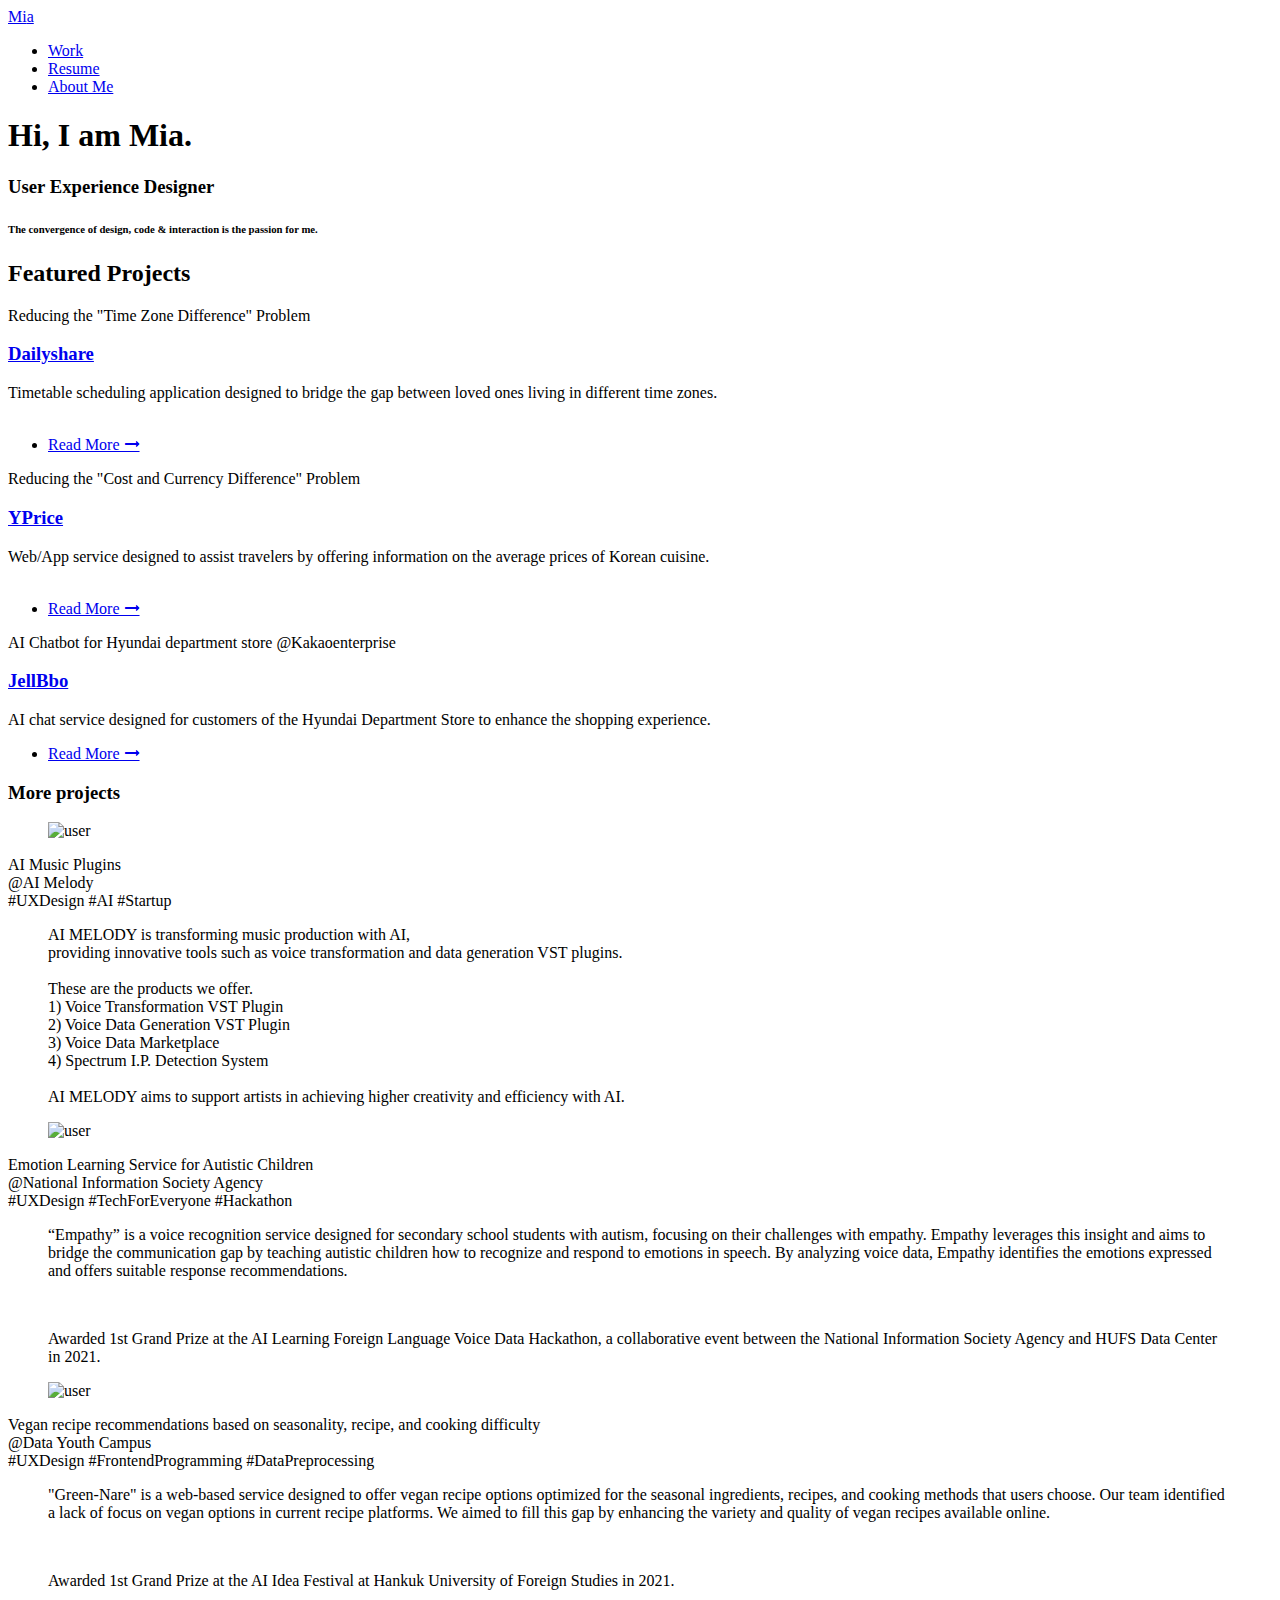
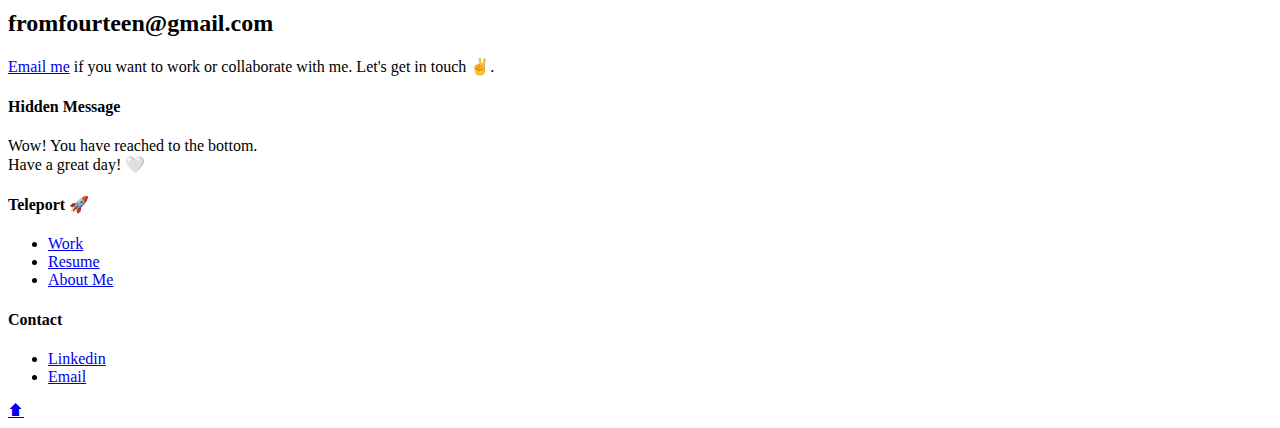
==== commit 21faf945: "das" ====
--- a/index.html
+++ b/index.html
@@ -61,7 +61,6 @@
 					<div class="display-t js-fullheight">
 						<h1>Hi, I am <a>Mia</a>.</h1>
 						<h3>User Experience Designer</h3>
-
 						<h6>
 							<div class="row animate-box"><p>The convergence of <a>design</a>, <a>code</a> & <a>interaction</a> is the passion for me.</div>
 						</h6>
@@ -82,41 +81,41 @@
 			<div class="row">
 				<div class="col-md-4">
 					<div class="fh5co-blog animate-box">
-						<a href="#" class="blog-bg" style="background-image: url(images/proj1mockup.png);"></a>
+						<a href="project1.html" class="blog-bg" style="background-image: url(images/proj1mockup.png);"></a>
 						<div class="blog-text">
 							<span class="posted_on">Reducing the "Time Zone Difference" Problem</span>
 							<h3><a href="project1.html">Dailyshare</a></h3>
 							<p>Timetable scheduling application designed to bridge the gap between loved ones living in different time zones.</p>
 							<ul class="stuff">
 								<br>
-								<li><a href="project1.html">Read More<i class="icon-arrow-right22"></i></a></li>
+								<li><a href="project2.html">Read More 🠖<i class=""></i></a></li>
 							</ul>
 						</div> 
 					</div>
 				</div>
 				<div class="col-md-4">
 					<div class="fh5co-blog animate-box">
-						<a href="#" class="blog-bg" style="background-image: url(images/proj2_mockup.png);"></a>
+						<a href="project2.html" class="blog-bg" style="background-image: url(images/proj2_mockup.png);"></a>
 						<div class="blog-text">
 							<span class="posted_on">Reducing the "Cost and Currency Difference" Problem</span>
 							<h3><a href="project2.html">YPrice</a></h3>
 							<p>Web/App service designed to assist travelers by offering information on the average prices of Korean cuisine.</p>
 							<ul class="stuff">
 								<br>
-								<li><a href="project2.html">Read More<i class="icon-arrow-right22"></i></a></li>
+								<li><a href="project2.html">Read More 🠖<i class=""></i></a></li>
 							</ul>
 						</div> 
 					</div>
 				</div>
 				<div class="col-md-4">
 					<div class="fh5co-blog animate-box">
-						<a href="#" class="blog-bg" style="background-image: url(images/chatbot.png);"></a>
+						<a href="project3.html" class="blog-bg" style="background-image: url(images/chatbot.png);"></a>
 						<div class="blog-text">
 							<span class="posted_on">AI Chatbot for Hyundai department store @Kakaoenterprise</span>
 							<h3><a href="project3.html">JellBbo</a></h3>
 							<p>AI chat service designed for customers of the Hyundai Department Store to enhance the shopping experience.</p>
 							<ul class="stuff">
-								<li><a href="project3.html">Read More<i class="icon-arrow-right22"></i></a></li>
+								<li><a href="project2.html">Read More 🠖<i class=""></i></a></li>
 							</ul>
 						</div> 
 					</div>
@@ -209,9 +208,9 @@
 				<div class="col-md-4 col-md-push-1 fh5co-widget">
 					<h4>Teleport 🚀</h4>
 					<ul class="fh5co-footer-links">
-						<li><a href="#">Home</a></li>
-						<li><a href="#">Resume</a></li>
-						<li><a href="#">About Me</a></li>
+						<li><a href="index.html">Work</a></li>
+						<li><a href="pdf/UXDesigner(Mia)_Resume.pdf">Resume</a></li>
+						<li><a href="about.html">About Me</a></li>
 					</ul>
 				</div>
 				<div class="col-md-4 col-md-push-1 fh5co-widget">
@@ -227,7 +226,7 @@
 	</div>
 
 	<div class="gototop js-top">
-		<a href="#" class="js-gotop"><i class="icon-arrow-up22"></i></a>
+		<a href="#" class="js-gotop">🡅<i class=""></i></a>
 	</div>
 	
 	<!-- jQuery -->
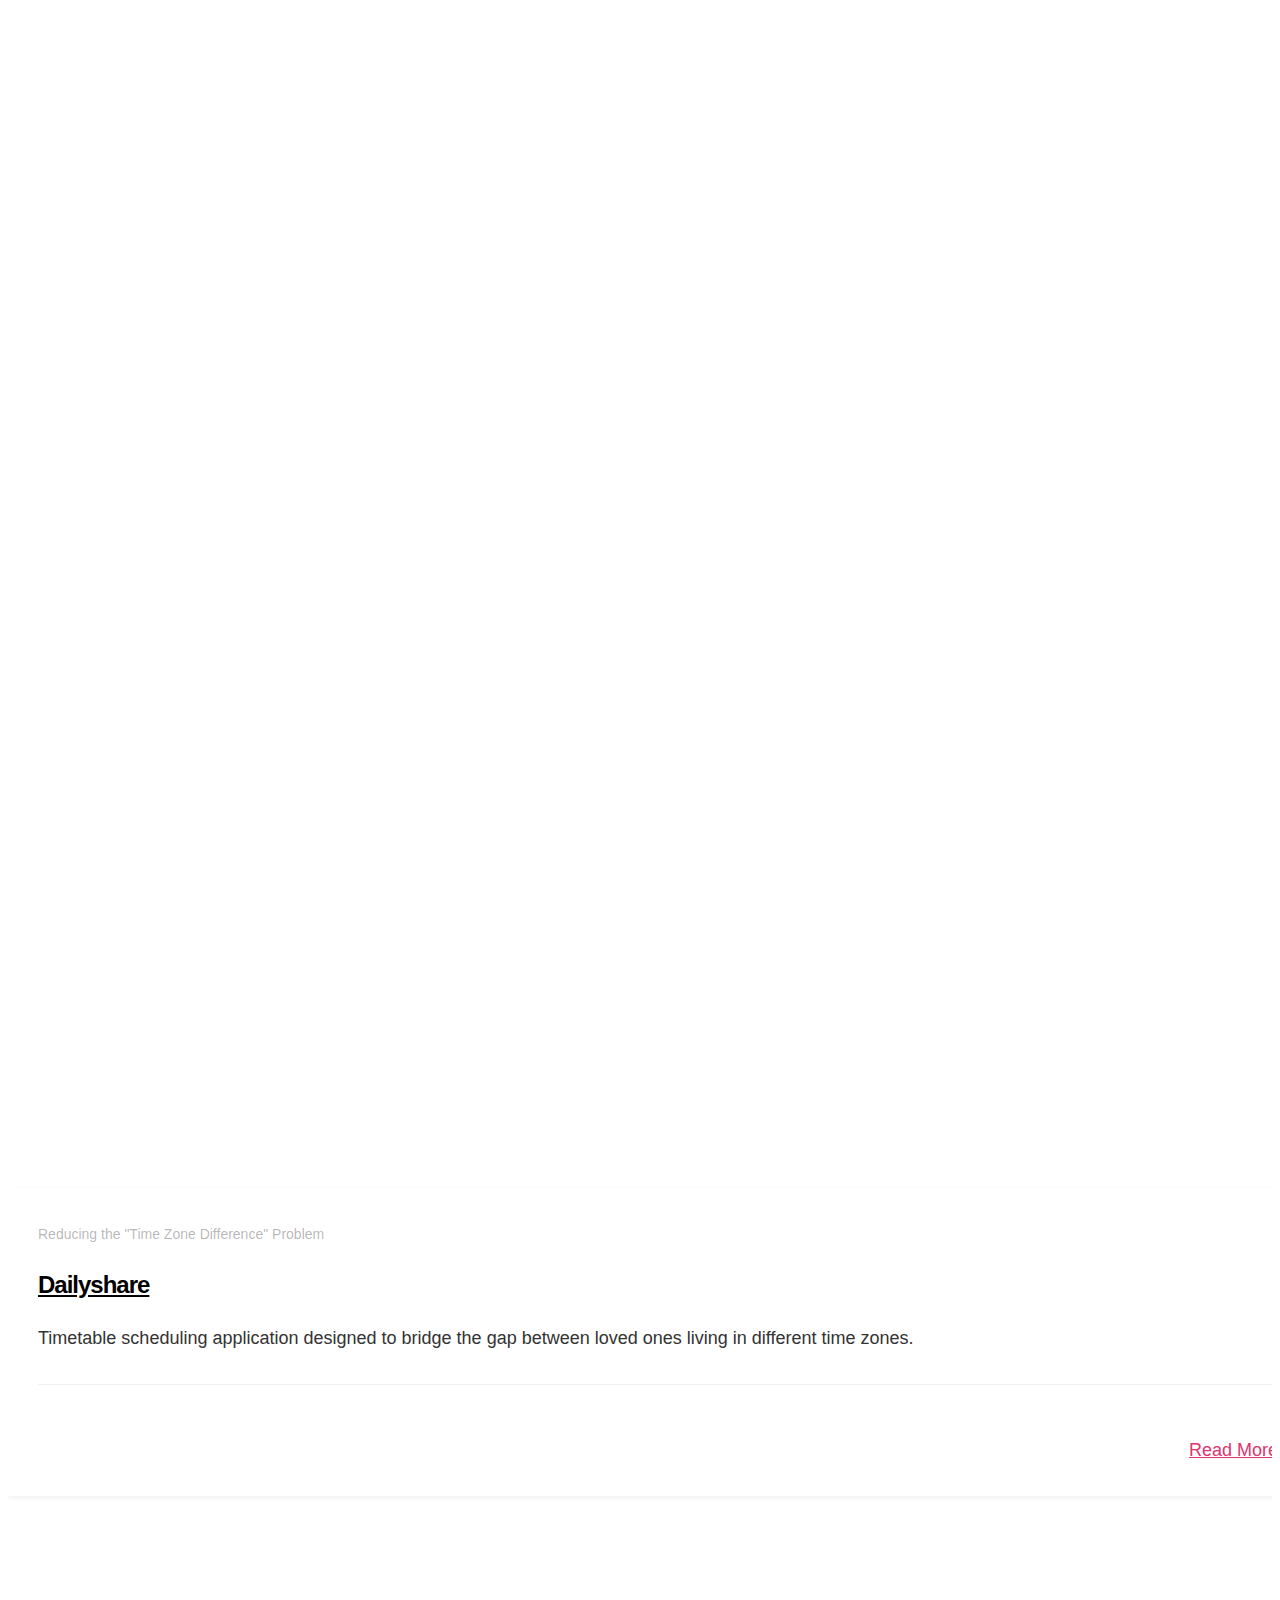
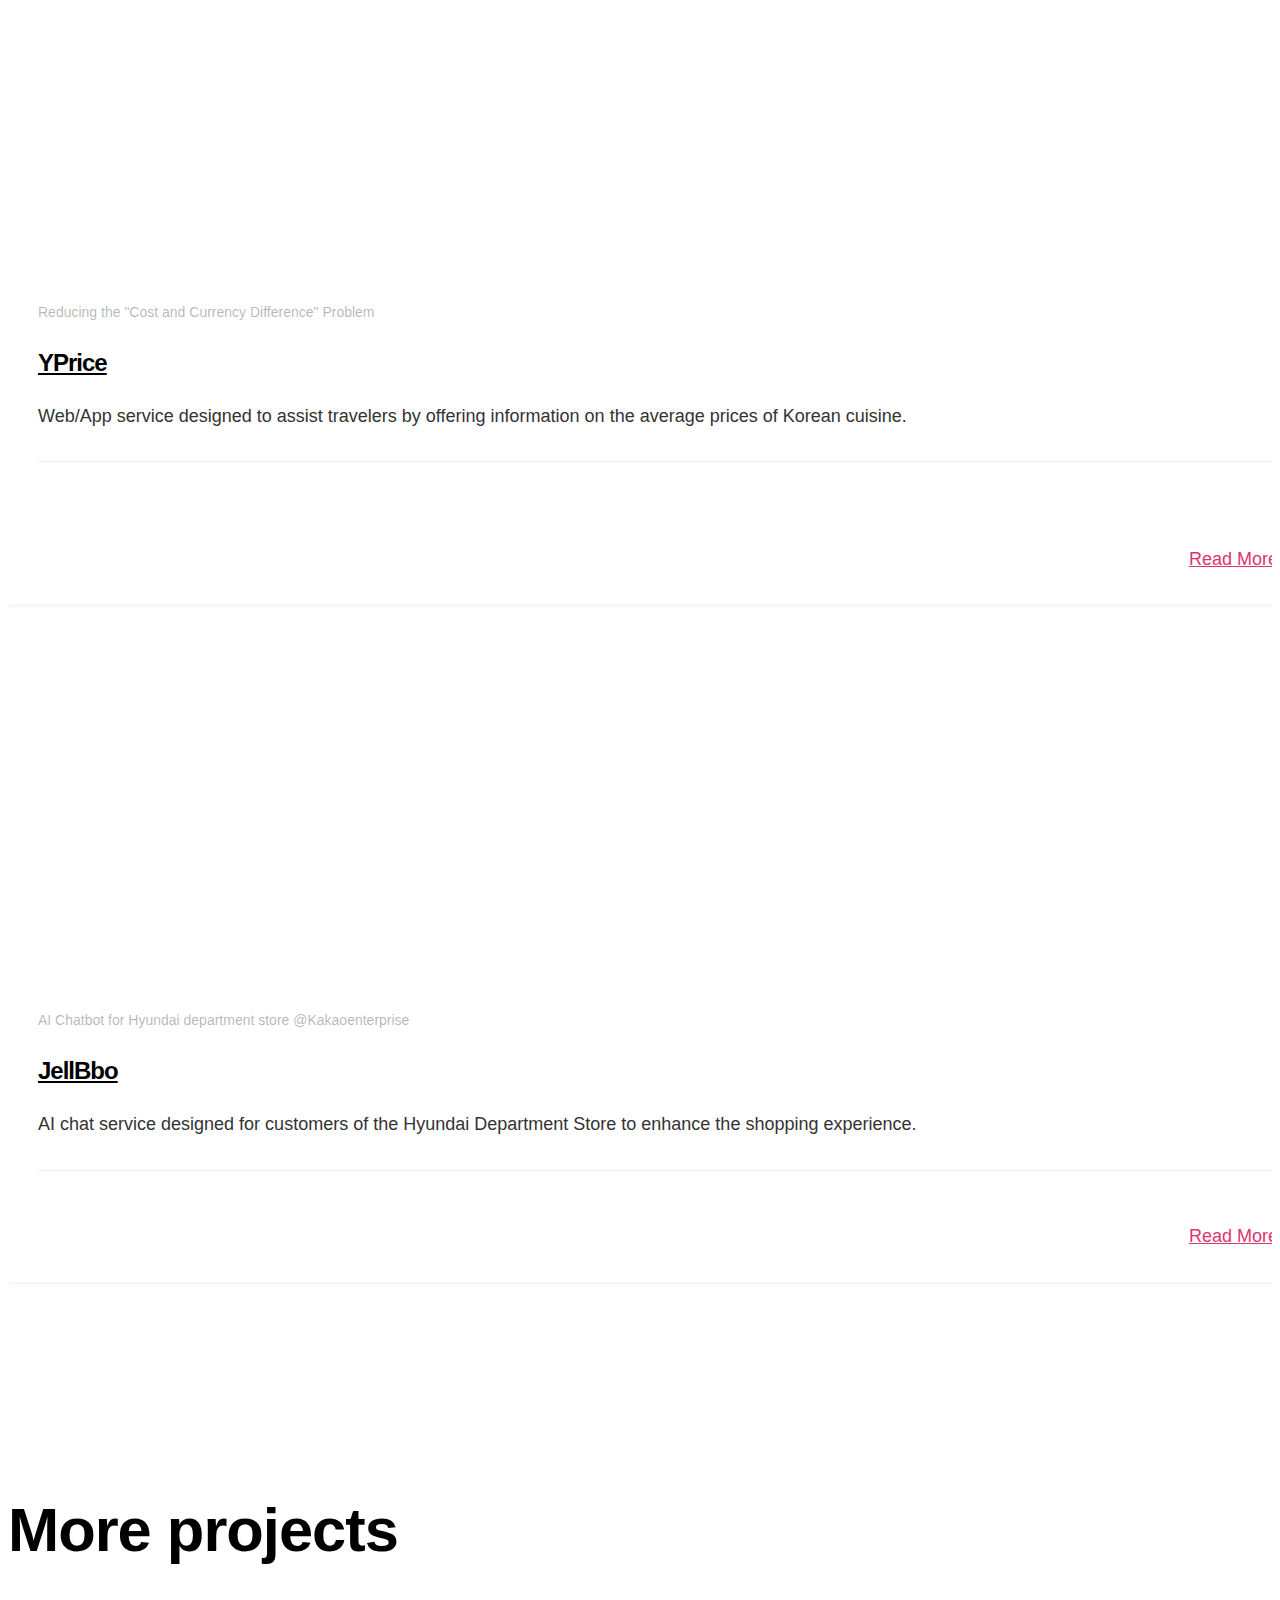
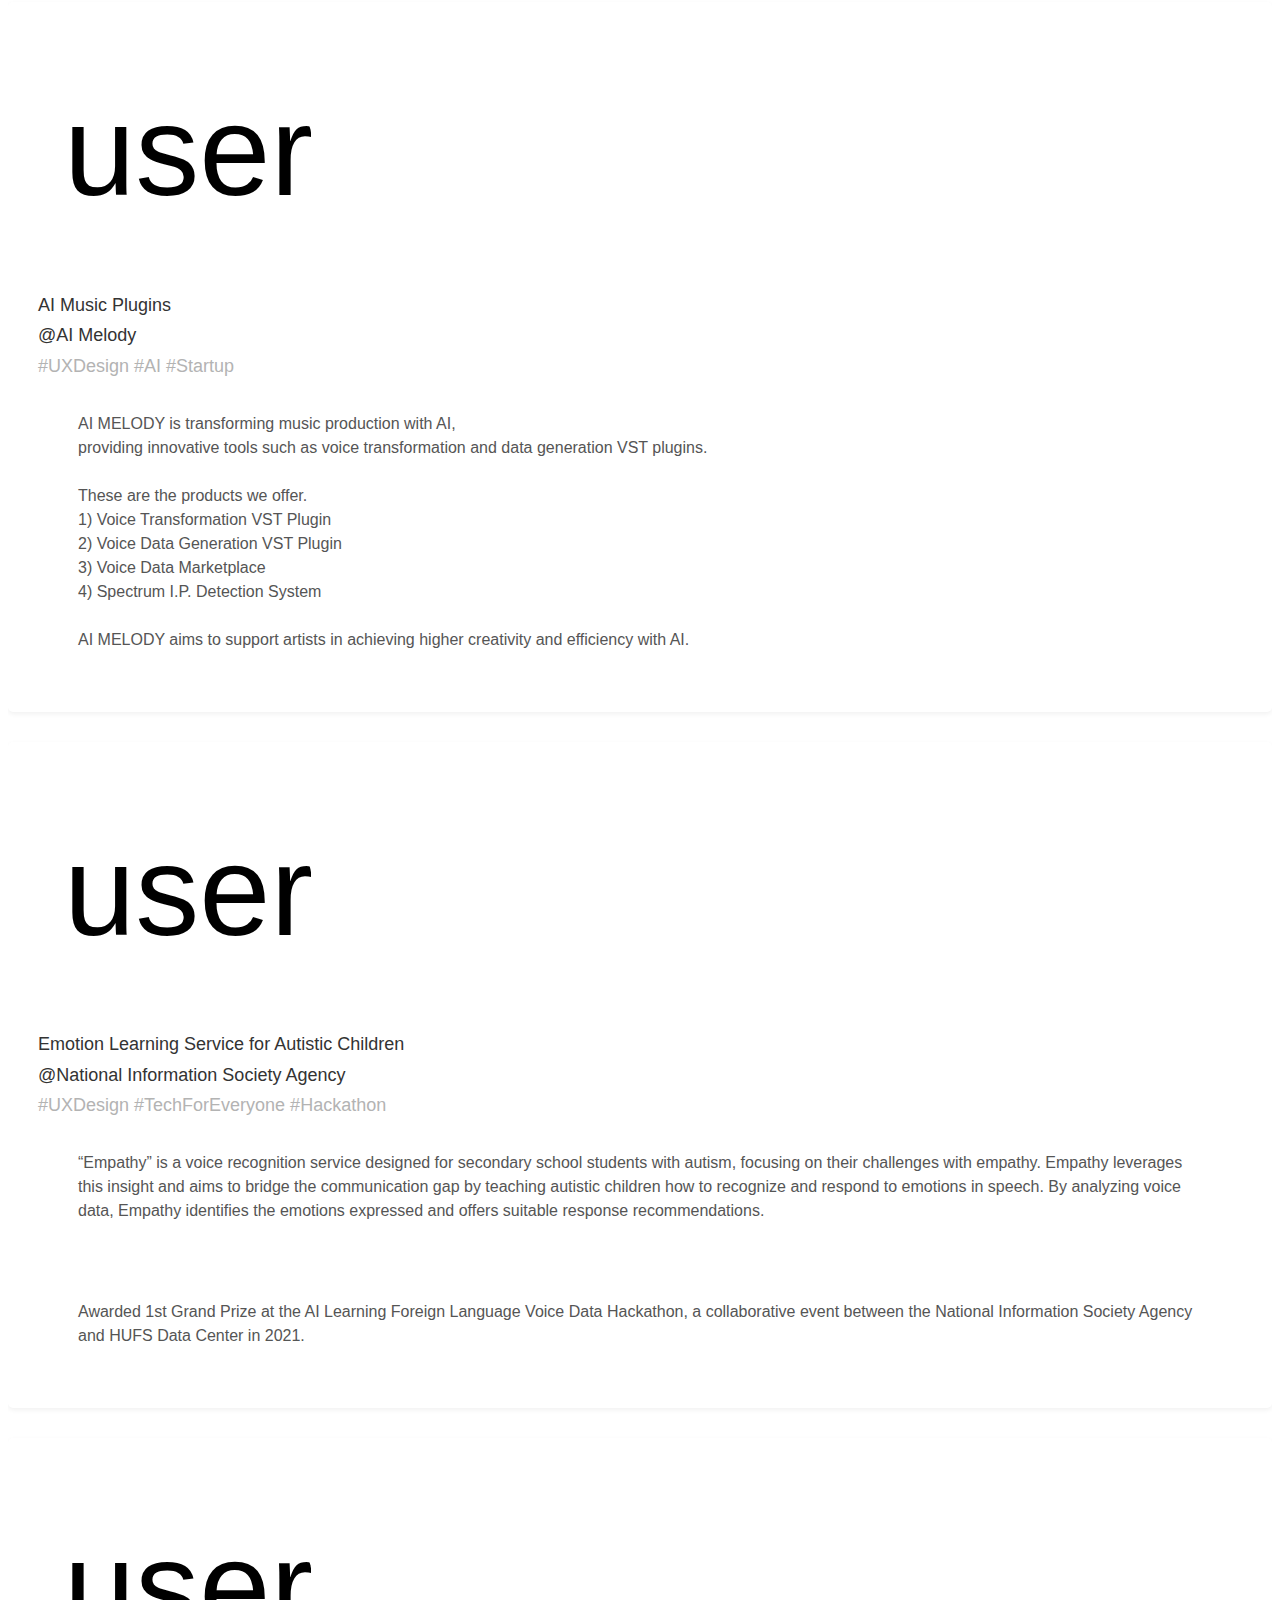
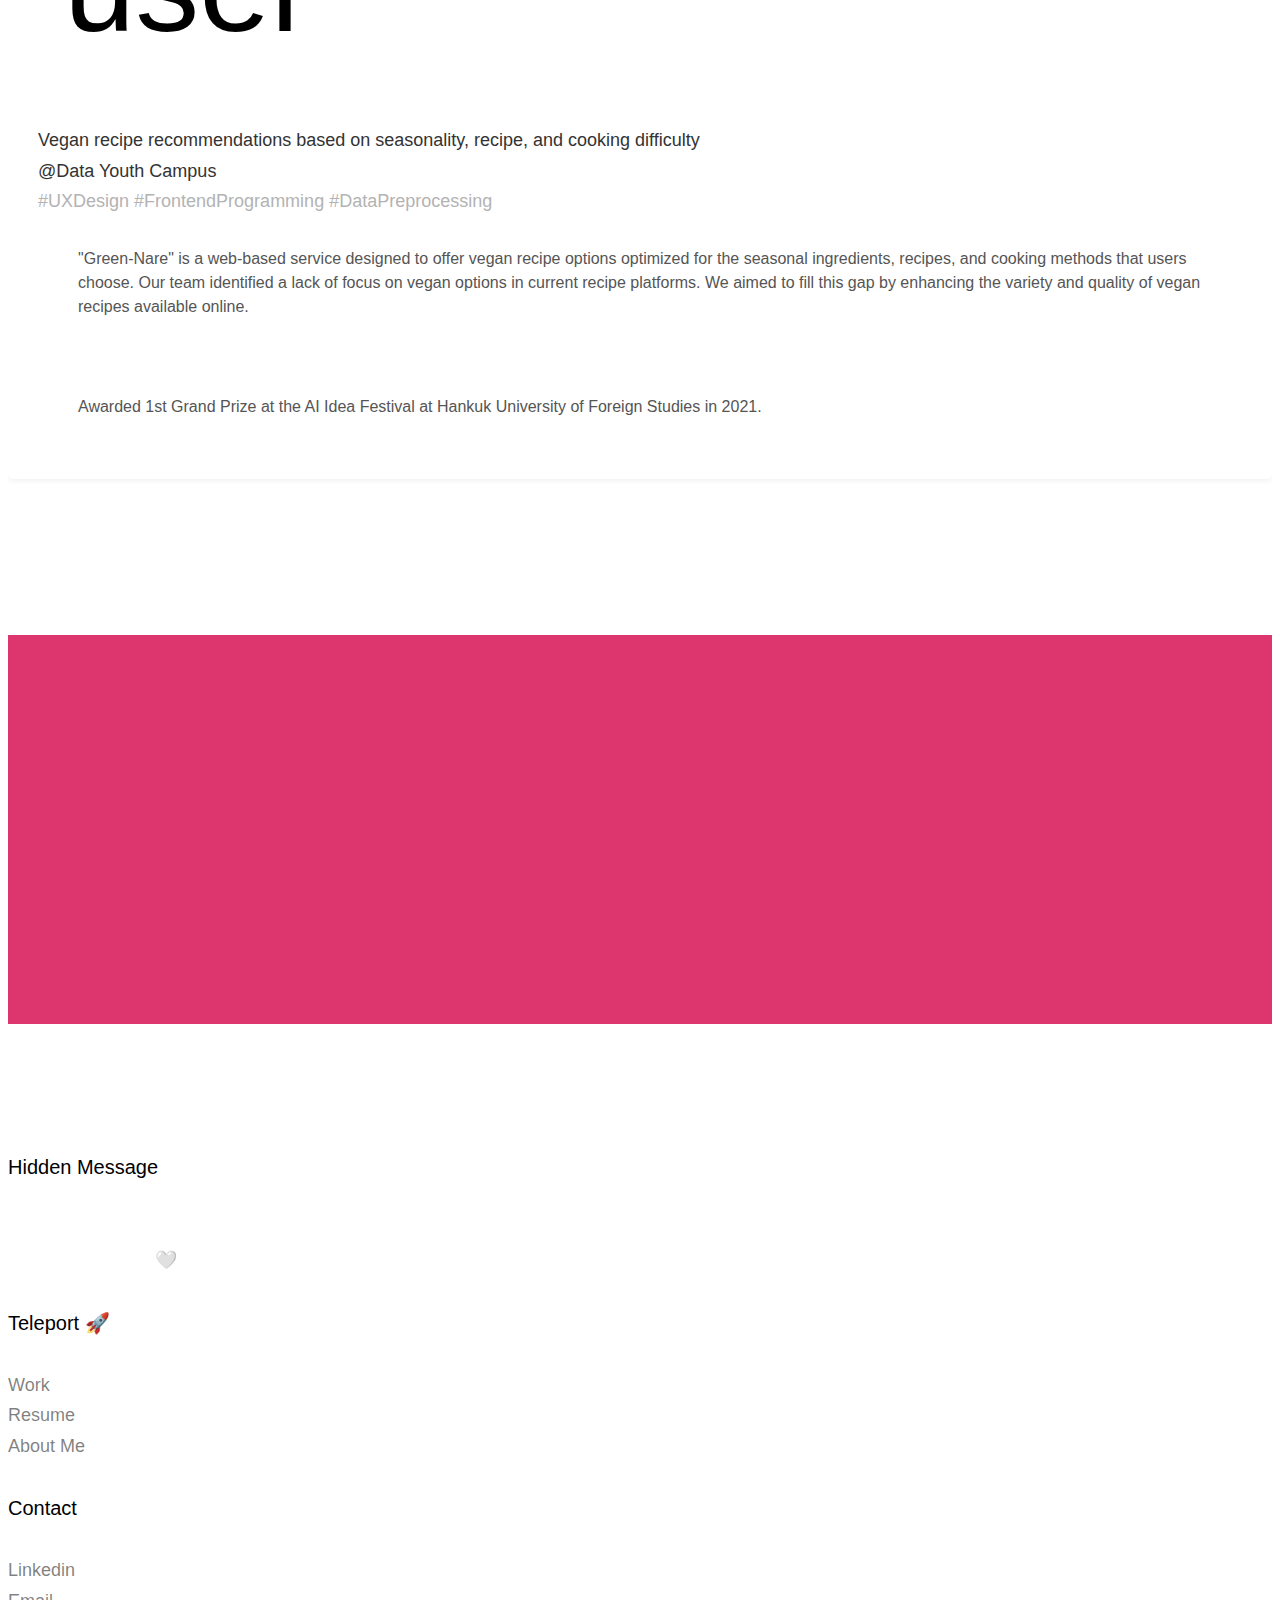
==== commit 4d5abb35: "after feedback" ====
--- a/index.html
+++ b/index.html
@@ -27,6 +27,8 @@
 	<!-- Modernizr JS -->
 	<script src="js/modernizr-2.6.2.min.js"></script>
 
+	<link rel="stylesheet" href="https://fonts.googleapis.com/css2?family=Material+Symbols+Outlined:opsz,wght,FILL,GRAD@20..48,100..700,0..1,-50..200" />
+
 	</head>
 	<body>
 	
@@ -39,7 +41,7 @@
 			<div class="container">
 				<div class="row">
 					<div class="col-xs-2">
-						<div id="fh5co-logo"><a href="index.html">Mi<span>a</span></a></div>
+						<div id="fh5co-logo"><a href="index.html"><img class="bigditto" src="images/dittocon.png" alt="Mia"></a></div>
 					</div>
 					<div class="col-xs-10 text-right menu-1">
 						<ul>
@@ -88,7 +90,7 @@
 							<p>Timetable scheduling application designed to bridge the gap between loved ones living in different time zones.</p>
 							<ul class="stuff">
 								<br>
-								<li><a href="project2.html">Read More 🠖<i class=""></i></a></li>
+								<li><a href="project1.html">Read More<i class="material-symbols-outlined">navigate_next</i></a></li>
 							</ul>
 						</div> 
 					</div>
@@ -102,7 +104,8 @@
 							<p>Web/App service designed to assist travelers by offering information on the average prices of Korean cuisine.</p>
 							<ul class="stuff">
 								<br>
-								<li><a href="project2.html">Read More 🠖<i class=""></i></a></li>
+								<br>
+								<li><a href="project2.html">Read More<i class="material-symbols-outlined">navigate_next</i></a></li>
 							</ul>
 						</div> 
 					</div>
@@ -115,7 +118,8 @@
 							<h3><a href="project3.html">JellBbo</a></h3>
 							<p>AI chat service designed for customers of the Hyundai Department Store to enhance the shopping experience.</p>
 							<ul class="stuff">
-								<li><a href="project2.html">Read More 🠖<i class=""></i></a></li>
+								<br>
+								<li><a href="project3.html">Read More<i class="material-symbols-outlined">navigate_next</i></a></li>
 							</ul>
 						</div> 
 					</div>
@@ -190,8 +194,8 @@
 		<div class="container">
 			<div class="row animate-box">
 				<div class="col-md-8 col-md-offset-2 text-center fh5co-heading">
-					<h2>fromfourteen@gmail.com</h2>
-					<p><a class="emailme" href="mailto:fromfourteen@gmail.com">Email me</a> if you want to work or collaborate with me. Let's get in touch ✌️.</p>
+					<h2><a class="emailme" href="mailto:miauxdesigner@gmail.com">miauxdesigner@gmail.com</a></h2>
+					<p><a class="emailme" href="mailto:miauxdesigner@gmail.com">Email me</a> if you want to work or collaborate with me. Let's get in touch ✌️.</p>
 				</div>
 			</div>
 		</div>
@@ -216,8 +220,8 @@
 				<div class="col-md-4 col-md-push-1 fh5co-widget">
 					<h4>Contact</h4>
 					<ul class="fh5co-footer-links">
-						<li><a href="https://www.linkedin.com/in/imymemia/" target="_blank">Linkedin</a></li>
-						<li><a class="emailme" href="mailto:fromfourteen@gmail.com">Email</a></li>
+						<li><a href="https://www.linkedin.com/in/designbymia/" target="_blank">Linkedin</a></li>
+						<li><a class="emailme" href="mailto:miauxdesigner@gmail.com">Email</a></li>
 					</ul>
 				</div>
 			</div>
@@ -226,7 +230,7 @@
 	</div>
 
 	<div class="gototop js-top">
-		<a href="#" class="js-gotop">🡅<i class=""></i></a>
+		<a href="#" class="js-gotop"><i class="material-symbols-outlined">keyboard_double_arrow_up</i></a>
 	</div>
 	
 	<!-- jQuery -->
@@ -245,3 +249,16 @@
 	</body>
 </html>
 
+
+
+<style>
+	.material-symbols-outlined {
+	  font-variation-settings:
+	  'FILL' 0,
+	  'wght' 400,
+	  'GRAD' 0,
+	  'opsz' 24
+	}
+	</style>
+
+<link rel="stylesheet" href="https://fonts.googleapis.com/css2?family=Material+Symbols+Outlined:opsz,wght,FILL,GRAD@24,400,0,0" />--- a/css/style.css
+++ b/css/style.css
@@ -0,0 +1,1552 @@
+@font-face {
+  font-family: "Raleway", sans-serif;
+  src: url('https://fonts.googleapis.com/css2?family=Raleway:ital,wght@0,100..900;1,100..900&display=swap');
+  font-weight: normal;
+  font-style: normal;
+}
+
+/* =======================================================
+*
+* 	Template Style 
+*
+* ======================================================= */
+body {
+  font-family: "Inconsolata", Arial, sans-serif;
+  font-weight: 400;
+  font-size: 18px;
+  line-height: 1.7;
+  color: #333333;
+  background: #fff;
+ 
+}
+
+.bigditto {
+  transition: transform 0.5s ease; /* 호버 효과가 부드럽게 전환되도록 설정 */
+}
+
+.bigditto:hover {
+  transform: scale(1.1); /* 이미지가 10% 커지도록 설정 */
+}
+
+#page {
+  position: relative;
+  overflow-x: hidden;
+  width: 100%;
+  height: 100%;
+  -webkit-transition: 0.5s;
+  -o-transition: 0.5s;
+  transition: 0.5s;
+  
+}
+.offcanvas #page {
+  overflow: hidden;
+  position: absolute;
+  
+}
+.offcanvas #page:after {
+  -webkit-transition: 2s;
+  -o-transition: 2s;
+  transition: 2s;
+  position: absolute;
+  top: 0;
+  right: 0;
+  bottom: 0;
+  left: 0;
+  z-index: 101;
+  background: rgba(0, 0, 0, 0.7);
+  content: "";
+  
+}
+
+a {
+  color: #DD356E;
+  -webkit-transition: 0.5s;
+  -o-transition: 0.5s;
+  transition: 0.5s;
+}
+
+a.emailme {
+  color: white;
+}
+
+a:hover, a:active, a:focus {
+  color: #DD356E;
+  outline: none;
+  text-decoration: none;
+}
+
+p {
+  margin-bottom: 30px;
+}
+
+p.secret {
+  color: white;
+}
+
+/*h1 글자 더 크고 가운데*/
+
+h1 {
+  color: #000;
+  font-family: "aktiv-grotesk-georgian", sans-serif;
+  font-weight: 700;
+  font-style: normal;
+  margin: 0 0 20px 0;
+  font-size: 10vw;
+}
+
+h3 {
+  color: #000;
+  font-family: "aktiv-grotesk-georgian", sans-serif;
+  font-weight: 600;
+  font-style: normal;
+  margin: 0 0 20px 0;
+  font-size: 4.8vw;
+  letter-spacing: -1px;
+}
+
+h6 {
+  font-family: "aktiv-grotesk-georgian", sans-serif;
+  font-weight: 300;
+  font-style: italic;
+  margin: 30px 0 20px 0;
+  font-size: 1vw;
+}
+
+h2{
+  font-family: "aktiv-grotesk-georgian", sans-serif;
+  font-weight: 600;
+  font-style: normal;
+  margin: 0 0 20px 0;
+  font-size: 10vw;
+}
+
+h4, h5, figure {
+  color: #000;
+  font-family: "Inconsolata", Arial, sans-serif;
+  font-weight: 400;
+  margin: 0 0 20px 0;
+  font-size: 10vw;
+}
+
+::-webkit-selection {
+  color: #fff;
+  background: #DD356E;
+}
+
+::-moz-selection {
+  color: #fff;
+  background: #0004ff;
+}
+
+::selection {
+  color: #fff;
+  background: #DD356E;
+}
+
+.fh5co-nav {
+  background: #fff;
+}
+.fh5co-nav .top-menu {
+  padding: 28px 0;
+}
+
+/** 메모: replace with logo **/
+.fh5co-nav #fh5co-logo {
+  font-size: 32px;
+  margin: 0;
+  padding: 0;
+  text-transform: uppercase;
+  font-weight: 700;
+  font-family: "Inconsolata", Arial, sans-serif;
+}
+.fh5co-nav #fh5co-logo a span {
+  color: #DD356E;
+}
+.fh5co-nav a {
+  padding: 5px 10px;
+  color: #000;
+}
+@media screen and (max-width: 768px) {
+  .fh5co-nav .menu-1 {
+    display: none;
+  }
+}
+.fh5co-nav ul {
+  padding: 0;
+  margin: 5px 0 0 0;
+}
+.fh5co-nav ul li {
+  padding: 0;
+  margin: 0;
+  list-style: none;
+  display: inline;
+}
+.fh5co-nav ul li a {
+  font-size: 18px;
+  padding: 30px 15px;
+  color: rgba(0, 0, 0, 0.7);
+  -webkit-transition: 0.5s;
+  -o-transition: 0.5s;
+  transition: 0.5s;
+}
+.fh5co-nav ul li a:hover, .fh5co-nav ul li a:focus, .fh5co-nav ul li a:active {
+  color: black;
+}
+.fh5co-nav ul li.has-dropdown {
+  position: relative;
+}
+.fh5co-nav ul li.has-dropdown .dropdown {
+  width: 140px;
+  -webkit-box-shadow: 0px 14px 33px -9px rgba(0, 0, 0, 0.75);
+  -moz-box-shadow: 0px 14px 33px -9px rgba(0, 0, 0, 0.75);
+  box-shadow: 0px 14px 33px -9px rgba(0, 0, 0, 0.75);
+  z-index: 1002;
+  visibility: hidden;
+  opacity: 0;
+  position: absolute;
+  top: 40px;
+  left: 0;
+  text-align: left;
+  background: #000;
+  padding: 20px;
+  -webkit-border-radius: 4px;
+  -moz-border-radius: 4px;
+  -ms-border-radius: 4px;
+  border-radius: 4px;
+  -webkit-transition: 0s;
+  -o-transition: 0s;
+  transition: 0s;
+}
+.fh5co-nav ul li.has-dropdown .dropdown:before {
+  bottom: 100%;
+  left: 40px;
+  border: solid transparent;
+  content: " ";
+  height: 0;
+  width: 0;
+  position: absolute;
+  pointer-events: none;
+  border-bottom-color: #000;
+  border-width: 8px;
+  margin-left: -8px;
+}
+.fh5co-nav ul li.has-dropdown .dropdown li {
+  display: block;
+  margin-bottom: 7px;
+}
+.fh5co-nav ul li.has-dropdown .dropdown li:last-child {
+  margin-bottom: 0;
+}
+.fh5co-nav ul li.has-dropdown .dropdown li a {
+  padding: 2px 0;
+  display: block;
+  color: #999999;
+  line-height: 1.2;
+  text-transform: none;
+  font-size: 13px;
+  letter-spacing: 0;
+}
+.fh5co-nav ul li.has-dropdown .dropdown li a:hover {
+  color: #fff;
+}
+.fh5co-nav ul li.has-dropdown:hover a, .fh5co-nav ul li.has-dropdown:focus a {
+  color: #000;
+}
+.fh5co-nav ul li.btn-cta a {
+  padding: 30px 0px !important;
+  color: #fff;
+}
+.fh5co-nav ul li.btn-cta a span {
+  background: #dd356e;
+  padding: 4px 10px;
+  display: -moz-inline-stack;
+  display: inline-block;
+  zoom: 1;
+  *display: inline;
+  -webkit-transition: 0.3s;
+  -o-transition: 0.3s;
+  transition: 0.3s;
+  -webkit-border-radius: 100px;
+  -moz-border-radius: 100px;
+  -ms-border-radius: 100px;
+  border-radius: 100px;
+}
+.fh5co-nav ul li.btn-cta a:hover span {
+  -webkit-box-shadow: 0px 14px 20px -9px rgba(0, 0, 0, 0.75);
+  -moz-box-shadow: 0px 14px 20px -9px rgba(0, 0, 0, 0.75);
+  box-shadow: 0px 14px 20px -9px rgba(0, 0, 0, 0.75);
+}
+.fh5co-nav ul li.active > a {
+  color: #000 !important;
+  position: relative;
+}
+.fh5co-nav ul li.active > a:after {
+  position: absolute;
+  bottom: 25px;
+  left: 0;
+  right: 0;
+  content: '';
+  width: 30px;
+  height: 2px;
+  background: #DD356E;
+  margin: 0 auto;
+}
+
+#fh5co-counter,
+.fh5co-bg,
+.product {
+  background-size: cover;
+  background-position: top center;
+  background-repeat: no-repeat;
+  position: relative;
+}
+
+.fh5co-video {
+  overflow: hidden;
+}
+@media screen and (max-width: 992px) {
+  .fh5co-video {
+    height: 450px;
+  }
+}
+.fh5co-video a {
+  z-index: 1001;
+  position: absolute;
+  top: 50%;
+  left: 50%;
+  margin-top: -45px;
+  margin-left: -45px;
+  width: 90px;
+  height: 90px;
+  display: table;
+  text-align: center;
+  background: #fff;
+  -webkit-box-shadow: 0px 14px 30px -15px rgba(0, 0, 0, 0.75);
+  -moz-box-shadow: 0px 14px 30px -15px rgba(0, 0, 0, 0.75);
+  -ms-box-shadow: 0px 14px 30px -15px rgba(0, 0, 0, 0.75);
+  -o-box-shadow: 0px 14px 30px -15px rgba(0, 0, 0, 0.75);
+  box-shadow: 0px 14px 30px -15px rgba(0, 0, 0, 0.75);
+  -webkit-border-radius: 50%;
+  -moz-border-radius: 50%;
+  -ms-border-radius: 50%;
+  border-radius: 50%;
+}
+.fh5co-video a i {
+  text-align: center;
+  display: table-cell;
+  vertical-align: middle;
+  font-size: 40px;
+}
+.fh5co-video .overlay {
+  position: absolute;
+  top: 0;
+  left: 0;
+  right: 0;
+  bottom: 0;
+  background: rgba(0, 0, 0, 0.3);
+  -webkit-transition: 0.5s;
+  -o-transition: 0.5s;
+  transition: 0.5s;
+}
+.fh5co-video:hover .overlay {
+  background: rgba(0, 0, 0, 0.7);
+}
+.fh5co-video:hover a {
+  -webkit-transform: scale(1.1);
+  -moz-transform: scale(1.1);
+  -ms-transform: scale(1.1);
+  -o-transform: scale(1.1);
+  transform: scale(1.1);
+}
+
+#fh5co-header .display-tc,
+.fh5co-cover .display-tc {
+  display: table-cell !important;
+  vertical-align: middle;
+}
+#fh5co-header .display-tc h1, #fh5co-header .display-tc h2,
+.fh5co-cover .display-tc h1,
+.fh5co-cover .display-tc h2 {
+  margin: 0;
+  padding: 0;
+  color: black;
+}
+#fh5co-header .display-tc h1,
+.fh5co-cover .display-tc h1 {
+  margin-bottom: 20px;
+  font-size: 54px;
+  line-height: 1.3;
+  font-weight: 300;
+}
+@media screen and (max-width: 768px) {
+  #fh5co-header .display-tc h1,
+  .fh5co-cover .display-tc h1 {
+    font-size: 30px;
+  }
+}
+#fh5co-header .display-tc h2,
+.fh5co-cover .display-tc h2 {
+  font-size: 20px;
+  line-height: 1.5;
+  margin-bottom: 30px;
+}
+#fh5co-header .display-tc .btn,
+.fh5co-cover .display-tc .btn {
+  padding: 15px 30px;
+  color: #fff;
+  border: none !important;
+  font-size: 18px;
+}
+@media screen and (max-width: 768px) {
+  #fh5co-header .display-tc .btn,
+  .fh5co-cover .display-tc .btn {
+    width: 80%;
+    margin: 0 auto;
+  }
+}
+#fh5co-header .display-tc .btn.btn-learn,
+.fh5co-cover .display-tc .btn.btn-learn {
+  background: #fee856;
+  border: none;
+  color: #000 !important;
+}
+#fh5co-header .display-tc .btn.btn-learn:hover, #fh5co-header .display-tc .btn.btn-learn:focus,
+.fh5co-cover .display-tc .btn.btn-learn:hover,
+.fh5co-cover .display-tc .btn.btn-learn:focus {
+  background: rgba(254, 232, 86, 0.9) !important;
+  color: #000 !important;
+}
+#fh5co-header .display-tc .btn:hover, #fh5co-header .display-tc .btn:focus,
+.fh5co-cover .display-tc .btn:hover,
+.fh5co-cover .display-tc .btn:focus {
+  color: #fff !important;
+}
+#fh5co-header .display-tc .btn.btn-demo,
+.fh5co-cover .display-tc .btn.btn-demo {
+  background: #dd356e;
+  border: none;
+}
+#fh5co-header .display-tc .btn.btn-demo:hover, #fh5co-header .display-tc .btn.btn-demo:focus,
+.fh5co-cover .display-tc .btn.btn-demo:hover,
+.fh5co-cover .display-tc .btn.btn-demo:focus {
+  background: rgba(221, 53, 110, 0.9) !important;
+  color: #fff !important;
+}
+#fh5co-header .display-tc .btn:hover,
+.fh5co-cover .display-tc .btn:hover {
+  background: #DD356E !important;
+  -webkit-box-shadow: 0px 14px 30px -15px rgba(0, 0, 0, 0.75) !important;
+  -moz-box-shadow: 0px 14px 30px -15px rgba(0, 0, 0, 0.75) !important;
+  box-shadow: 0px 14px 30px -15px rgba(0, 0, 0, 0.75) !important;
+}
+#fh5co-header .display-tc .form-inline .form-group,
+.fh5co-cover .display-tc .form-inline .form-group {
+  width: 100% !important;
+  margin-bottom: 10px;
+}
+#fh5co-header .display-tc .form-inline .form-group .form-control,
+.fh5co-cover .display-tc .form-inline .form-group .form-control {
+  width: 100%;
+  background: #fff;
+  border: none;
+}
+
+#fh5co-features {
+  background: #FEE856;
+}
+#fh5co-features .services-padding {
+  padding: 7em 0;
+}
+#fh5co-features .feature-left {
+  margin-bottom: 40px;
+  float: left;
+}
+@media screen and (max-width: 992px) {
+  #fh5co-features .feature-left {
+    margin-bottom: 30px;
+  }
+}
+#fh5co-features .feature-left .icon img {
+  font-size: 30px;
+  color: #1a1a1a !important;
+}
+#fh5co-features .feature-left .icon {
+  display: table;
+  float: left;
+  text-align: center;
+  width: 60px;
+  height: 60px;
+  background: #fff;
+  -webkit-border-radius: 50%;
+  -moz-border-radius: 50%;
+  -ms-border-radius: 50%;
+  border-radius: 50%;
+}
+#fh5co-features .feature-left .icon i {
+  display: table-cell;
+  vertical-align: middle;
+  height: 60px;
+  color: #DD356E !important;
+}
+#fh5co-features .feature-left .feature-copy {
+  float: right;
+  width: 78%;
+}
+@media screen and (max-width: 768px) {
+  #fh5co-features .feature-left .feature-copy {
+    width: 84%;
+  }
+}
+@media screen and (max-width: 480px) {
+  #fh5co-features .feature-left .feature-copy {
+    width: 70%;
+  }
+}
+#fh5co-features .feature-left h3 {
+  font-size: 24px;
+  font-weight: 400;
+}
+#fh5co-features .feature-left p {
+  font-size: 15px;
+}
+#fh5co-features .feature-left p:last-child {
+  margin-bottom: 0;
+}
+#fh5co-features .feature-left p a {
+  color: #000 !important;
+}
+#fh5co-features .ipad-bg {
+  background-size: cover;
+  background-position: top center;
+  background-repeat: no-repeat;
+  position: relative;
+  height: 430px;
+}
+@media screen and (max-width: 768px) {
+  #fh5co-features .ipad-bg {
+    height: 210px;
+  }
+}
+@media screen and (max-width: 480px) {
+  #fh5co-features .ipad-bg {
+    display: none;
+  }
+}
+
+#fh5co-wireframe {
+  border: none !important;
+}
+#fh5co-wireframe blockquote {
+  border: none;
+  padding: 0;
+  font-weight: bold;
+}
+
+.user-frame {
+  width: 90%;
+  padding: 3em;
+  -webkit-box-shadow: 0px 0px 24px 0px rgba(0, 0, 0, 0.13);
+  -moz-box-shadow: 0px 0px 24px 0px rgba(0, 0, 0, 0.13);
+  box-shadow: 0px 0px 24px 0px rgba(0, 0, 0, 0.13);
+}
+@media screen and (max-width: 768px) {
+  .user-frame {
+    width: 100%;
+    margin-bottom: 3em;
+  }
+}
+.user-frame h3 {
+  line-height: 34px;
+}
+.user-frame p {
+  color: rgba(0, 0, 0, 0.6);
+}
+.user-frame span {
+  font-weight: bold;
+}
+.user-frame small {
+  color: #2A528A;
+}
+
+#fh5co-slider {
+  background: #2A528A;
+}
+#fh5co-slider .heading h2, #fh5co-slider .heading p {
+  color: #fff;
+}
+#fh5co-slider .heading h2 {
+  font-size: 40px;
+}
+#fh5co-slider .heading p {
+  font-style: 22px;
+}
+
+#fh5co-hero {
+  height: 500px !important;
+  background: url(../images/loader.gif) no-repeat center center;
+}
+#fh5co-hero .btn {
+  font-size: 24px;
+}
+#fh5co-hero .btn.btn-primary {
+  padding: 14px 30px !important;
+}
+#fh5co-hero .flexslider {
+  border: none;
+  z-index: 1;
+  margin-bottom: 0;
+}
+#fh5co-hero .flexslider .slides {
+  position: relative;
+}
+#fh5co-hero .flexslider .slides li {
+  background-repeat: no-repeat;
+  background-size: cover;
+  background-position: top center;
+  height: 600px !important;
+  position: relative;
+  -webkit-border-radius: 4px;
+  -moz-border-radius: 4px;
+  -ms-border-radius: 4px;
+  border-radius: 4px;
+}
+#fh5co-hero .flexslider .flex-control-nav {
+  top: -30px !important;
+  z-index: 1000;
+  right: 0;
+  float: right;
+  width: auto;
+}
+#fh5co-hero .flexslider .flex-control-nav li {
+  margin-bottom: 10px;
+}
+#fh5co-hero .flexslider .flex-control-nav li a {
+  background: rgba(255, 255, 255, 0.3);
+  box-shadow: none;
+  width: 12px;
+  height: 12px;
+  cursor: pointer;
+}
+#fh5co-hero .flexslider .flex-control-nav li a.flex-active {
+  cursor: pointer;
+  background: transparent;
+  border: 1px solid #fff;
+}
+#fh5co-hero .flexslider .flex-direction-nav {
+  display: none;
+}
+#fh5co-hero .flexslider .slider-text-bg .desc {
+  margin-top: 9em;
+  padding: 2em;
+  background: #FEE856;
+  -webkit-box-shadow: 0px 21px 24px 0px rgba(0, 0, 0, 0.13);
+  -moz-box-shadow: 0px 21px 24px 0px rgba(0, 0, 0, 0.13);
+  box-shadow: 0px 21px 24px 0px rgba(0, 0, 0, 0.13);
+  -webkit-border-radius: 10px;
+  -moz-border-radius: 10px;
+  -ms-border-radius: 10px;
+  border-radius: 10px;
+}
+@media screen and (max-width: 768px) {
+  #fh5co-hero .flexslider .slider-text-bg .desc p {
+    display: none;
+  }
+}
+#fh5co-hero .flexslider .slider-text,
+#fh5co-hero .flexslider .slider-text-bg {
+  display: table;
+  opacity: 0;
+  height: 600px;
+  z-index: 9;
+}
+#fh5co-hero .flexslider .slider-text > .slider-text-inner,
+#fh5co-hero .flexslider .slider-text-bg > .slider-text-inner {
+  display: table-cell;
+  vertical-align: middle;
+  min-height: 500px;
+}
+
+.fh5co-bg-section {
+  background: rgba(221, 53, 110, 0.03);
+}
+
+#fh5co-slider,
+#fh5co-about,
+#fh5co-wireframe,
+#fh5co-started,
+#fh5co-portfolio,
+#fh5co-blog,
+#fh5co-content-section,
+#fh5co-contact,
+#fh5co-footer {
+  padding: 7em 0;
+  clear: both;
+}
+@media screen and (max-width: 768px) {
+  #fh5co-slider,
+  #fh5co-about,
+  #fh5co-wireframe,
+  #fh5co-started,
+  #fh5co-portfolio,
+  #fh5co-blog,
+  #fh5co-content-section,
+  #fh5co-contact,
+  #fh5co-footer {
+    padding: 3em 0;
+  }
+}
+
+#fh5co-content {
+  border-bottom: 2px solid rgba(221, 53, 110, 0.1);
+}
+
+#fh5co-started {
+  border-bottom: none;
+}
+
+.fh5co-social-icons {
+  margin: 0;
+  padding: 0;
+}
+.fh5co-social-icons li {
+  margin: 0;
+  padding: 0;
+  list-style: none;
+  display: -moz-inline-stack;
+  display: inline-block;
+  zoom: 1;
+  *display: inline;
+}
+.fh5co-social-icons li a {
+  display: -moz-inline-stack;
+  display: inline-block;
+  zoom: 1;
+  *display: inline;
+  color: #DD356E;
+  padding-left: 10px;
+  padding-right: 10px;
+}
+.fh5co-social-icons li a i {
+  font-size: 20px;
+}
+
+.fh5co-heading {
+  margin-bottom: 5em;
+}
+.fh5co-heading.fh5co-heading-sm {
+  margin-bottom: 2em;
+}
+.fh5co-heading h2 {
+  font-size: 40px;
+  margin-bottom: 20px;
+  line-height: 1.5;
+  color: #000;
+}
+.fh5co-heading p {
+  font-size: 18px;
+  line-height: 1.5;
+  color: #828282;
+}
+.fh5co-heading span {
+  display: block;
+  margin-bottom: 10px;
+  text-transform: uppercase;
+  font-size: 12px;
+  letter-spacing: 2px;
+}
+
+#fh5co-started {
+  background-size: cover;
+  background-position: center center;
+  background-repeat: no-repeat;
+  position: relative;
+  float: left;
+  width: 100%;
+}
+#fh5co-started .overlay {
+  z-index: 0;
+  position: absolute;
+  bottom: 0;
+  top: 0;
+  left: 0;
+  right: 0;
+  background: #dd356e;
+}
+#fh5co-started .fh5co-heading {
+  margin-bottom: 0;
+}
+#fh5co-started .fh5co-heading h2 {
+  color: #fff;
+  margin-bottom: 20px !important;
+}
+#fh5co-started .fh5co-heading p {
+  color: rgba(255, 255, 255, 0.8);
+}
+#fh5co-started .btn {
+  height: 54px;
+  border: none !important;
+  background: #fff;
+  color: #DD356E;
+  font-size: 16px;
+  text-transform: uppercase;
+  font-weight: 400;
+  padding-left: 50px;
+  padding-right: 50px;
+}
+
+.member {
+  width: 100%;
+  float: left;
+}
+.member .author {
+  background-size: cover;
+  background-position: center center;
+  background-repeat: no-repeat;
+  position: relative;
+  height: 400px;
+}
+.member .desc {
+  width: 80%;
+  margin: 0 auto;
+  margin-top: 4em;
+}
+.member .desc h3 {
+  margin-bottom: 10px;
+}
+.member .desc span {
+  display: block;
+  margin-bottom: 20px;
+  font-size: 14px;
+  color: rgba(0, 0, 0, 0.3);
+}
+
+.fh5co-blog {
+  width: 100%;
+  float: left;
+  margin-bottom: 40px;
+}
+@media screen and (max-width: 768px) {
+  .fh5co-blog {
+    width: 100%;
+  }
+}
+.fh5co-blog .blog-bg {
+  display: block;
+  width: 100%;
+  background-size: cover;
+  background-position: center center;
+  background-repeat: no-repeat;
+  position: relative;
+  height: 300px;
+}
+@media screen and (max-width: 768px) {
+  .fh5co-blog .blog-bg {
+    height: 400px;
+  }
+}
+.fh5co-blog .blog-text {
+  margin-bottom: 30px;
+  position: relative;
+  width: 100%;
+  padding: 30px;
+  float: left;
+  background: #fff;
+  -webkit-box-shadow: 0px 2px 5px 0px rgba(0, 0, 0, 0.06);
+  -moz-box-shadow: 0px 2px 5px 0px rgba(0, 0, 0, 0.06);
+  box-shadow: 0px 2px 5px 0px rgba(0, 0, 0, 0.06);
+  -webkit-transition: 0.3s;
+  -o-transition: 0.3s;
+  transition: 0.3s;
+}
+.fh5co-blog .blog-text span {
+  display: inline-block;
+  margin-bottom: 20px;
+  font-size: 14px !important;
+  color: rgba(0, 0, 0, 0.3);
+}
+.fh5co-blog .blog-text .stuff {
+  margin: 0;
+  padding: 0;
+  border-top: 1px solid rgba(0, 0, 0, 0.05);
+  padding-top: 20px;
+}
+.fh5co-blog .blog-text .stuff li {
+  list-style: none;
+  display: inline-block;
+  margin-left: 10px;
+}
+.fh5co-blog .blog-text .stuff li:first-child {
+  margin-left: 0;
+}
+.fh5co-blog .blog-text .stuff li:last-child {
+  float: right;
+}
+.fh5co-blog .blog-text .stuff li:last-child i {
+  padding-right: 0;
+  padding-left: 10px;
+}
+.fh5co-blog .blog-text .stuff li i {
+  font-size: 14px;
+  padding-right: 5px;
+}
+.fh5co-blog .blog-text h3 {
+  font-size: 24px;
+  margin-bottom: 20px;
+  line-height: 1.5;
+}
+.fh5co-blog .blog-text h3 a {
+  color: black;
+}
+
+.fh5co-portfolio {
+  width: 100%;
+  float: left;
+  margin-bottom: 40px;
+}
+.fh5co-portfolio > a {
+  width: 100%;
+  float: left;
+  -webkit-box-shadow: 0px 2px 5px 0px rgba(0, 0, 0, 0.06);
+  -moz-box-shadow: 0px 2px 5px 0px rgba(0, 0, 0, 0.06);
+  box-shadow: 0px 2px 5px 0px rgba(0, 0, 0, 0.06);
+}
+.fh5co-portfolio > a:hover {
+  webkit-box-shadow: 0px 8px 16px -4px rgba(0, 0, 0, 0.13);
+  -moz-box-shadow: 0px 8px 16px -4px rgba(0, 0, 0, 0.13);
+  box-shadow: 0px 8px 16px -4px rgba(0, 0, 0, 0.13);
+}
+.fh5co-portfolio .portfolio-entry {
+  width: 100%;
+  float: left;
+  background-size: cover;
+  background-position: center center;
+  background-repeat: no-repeat;
+  position: relative;
+  height: 300px;
+}
+@media screen and (max-width: 768px) {
+  .fh5co-portfolio .portfolio-entry {
+    height: 400px;
+  }
+}
+.fh5co-portfolio .portfolio-text {
+  width: 100%;
+  float: left;
+  padding: 20px;
+}
+.fh5co-portfolio .portfolio-text .stuff {
+  margin: 0;
+  padding: 0;
+  border-top: 1px solid rgba(0, 0, 0, 0.05);
+  padding-top: 20px;
+}
+.fh5co-portfolio .portfolio-text .stuff li {
+  list-style: none;
+  display: inline-block;
+  margin-left: 10px;
+  color: rgba(0, 0, 0, 0.3);
+}
+.fh5co-portfolio .portfolio-text .stuff li:first-child {
+  margin-left: 0;
+}
+.fh5co-portfolio .portfolio-text .stuff li:last-child {
+  float: right;
+}
+.fh5co-portfolio .portfolio-text .stuff li i {
+  font-size: 14px;
+  padding-right: 5px;
+}
+
+.fh5co-team {
+  position: relative;
+  background: #fff;
+  padding: 30px;
+  border-radius: 5px;
+  margin-bottom: 30px;
+  -webkit-box-shadow: 0px 2px 5px 0px rgba(0, 0, 0, 0.06);
+  -moz-box-shadow: 0px 2px 5px 0px rgba(0, 0, 0, 0.06);
+  box-shadow: 0px 2px 5px 0px rgba(0, 0, 0, 0.06);
+}
+@media screen and (max-width: 768px) {
+  .fh5co-team {
+    border-right: 0;
+    margin-bottom: 80px;
+  }
+}
+.fh5co-team h2 {
+  font-size: 16px;
+  letter-spacing: 2px;
+  text-transform: uppercase;
+  font-weight: bold;
+  margin-bottom: 50px;
+}
+.fh5co-team figure {
+  position: relative;
+  top: 0px;
+  background-size: cover;
+  margin-bottom: 20px;
+}
+.fh5co-team figure img {
+  width: 150px;
+  height: 150px;
+  border: 10px solid #fff;
+  background-size: cover;
+  -webkit-border-radius: 50%;
+  -moz-border-radius: 50%;
+  -ms-border-radius: 50%;
+  border-radius: 50%;
+}
+.fh5co-team > div {
+  padding: 30px 30px 0 30px;
+}
+.fh5co-team > div h3 {
+  margin-bottom: 0;
+  font-size: 20px;
+  color: #DD356E;
+}
+.fh5co-team > div .position {
+  color: #d9d9d9;
+  margin-bottom: 30px;
+}
+.fh5co-team > div,
+.fh5co-team blockquote {
+  border: none;
+  padding: 0;
+  margin-bottom: 20px;
+}
+.fh5co-team > div p,
+.fh5co-team blockquote p {
+  font-size: 16px;
+  line-height: 1.5;
+  color: #555555;
+}
+.fh5co-team span {
+  color: #b3b3b3;
+}
+
+#fh5co-footer .fh5co-footer-links {
+  padding: 0;
+  margin: 0;
+}
+@media screen and (max-width: 768px) {
+  #fh5co-footer .fh5co-footer-links {
+    margin-bottom: 30px;
+  }
+}
+#fh5co-footer .fh5co-footer-links li {
+  padding: 0;
+  margin: 0;
+  list-style: none;
+}
+#fh5co-footer .fh5co-footer-links li a {
+  color: rgba(0, 0, 0, 0.5);
+  text-decoration: none;
+}
+#fh5co-footer .fh5co-footer-links li a:hover {
+  text-decoration: underline;
+}
+#fh5co-footer .fh5co-widget {
+  margin-bottom: 30px;
+}
+@media screen and (max-width: 768px) {
+  #fh5co-footer .fh5co-widget {
+    text-align: left;
+  }
+}
+#fh5co-footer .fh5co-widget h4 {
+  margin-bottom: 30px;
+  font-size: 20px;
+}
+#fh5co-footer .copyright .block {
+  display: block;
+}
+
+.contact-info {
+  margin-bottom: 4em;
+  padding: 0;
+}
+.contact-info li {
+  list-style: none;
+  margin: 0 0 20px 0;
+  position: relative;
+  padding-left: 40px;
+  color: #000;
+}
+.contact-info li i {
+  position: absolute;
+  top: .3em;
+  left: 0;
+  font-size: 22px;
+  color: rgba(0, 0, 0, 0.3);
+}
+.contact-info li a {
+  color: #000;
+}
+
+.form-control {
+  -webkit-box-shadow: none;
+  -moz-box-shadow: none;
+  -ms-box-shadow: none;
+  -o-box-shadow: none;
+  box-shadow: none;
+  border: none;
+  border: 2px solid rgba(0, 0, 0, 0.1);
+  font-size: 18px;
+  font-weight: 300;
+  -webkit-border-radius: 4px;
+  -moz-border-radius: 4px;
+  -ms-border-radius: 4px;
+  border-radius: 4px;
+}
+.form-control:focus, .form-control:active {
+  box-shadow: none;
+  border: 2px solid rgba(0, 0, 0, 0.8);
+}
+
+input[type="text"] {
+  height: 50px;
+}
+
+.form-group {
+  margin-bottom: 30px;
+}
+
+#fh5co-offcanvas {
+  position: absolute;
+  z-index: 1901;
+  width: 270px;
+  background: black;
+  top: 0;
+  right: 0;
+  top: 0;
+  bottom: 0;
+  padding: 75px 40px 40px 40px;
+  overflow-y: auto;
+  display: none;
+  -moz-transform: translateX(270px);
+  -webkit-transform: translateX(270px);
+  -ms-transform: translateX(270px);
+  -o-transform: translateX(270px);
+  transform: translateX(270px);
+  -webkit-transition: 0.5s;
+  -o-transition: 0.5s;
+  transition: 0.5s;
+}
+@media screen and (max-width: 768px) {
+  #fh5co-offcanvas {
+    display: block;
+  }
+}
+.offcanvas #fh5co-offcanvas {
+  -moz-transform: translateX(0px);
+  -webkit-transform: translateX(0px);
+  -ms-transform: translateX(0px);
+  -o-transform: translateX(0px);
+  transform: translateX(0px);
+}
+#fh5co-offcanvas a {
+  color: rgba(255, 255, 255, 0.5);
+}
+#fh5co-offcanvas a:hover {
+  color: rgba(255, 255, 255, 0.8);
+}
+#fh5co-offcanvas ul {
+  padding: 0;
+  margin: 0;
+}
+#fh5co-offcanvas ul li {
+  padding: 0;
+  margin: 0;
+  list-style: none;
+}
+#fh5co-offcanvas ul li > ul {
+  padding-left: 20px;
+  display: none;
+}
+#fh5co-offcanvas ul li.offcanvas-has-dropdown > a {
+  display: block;
+  position: relative;
+}
+#fh5co-offcanvas ul li.offcanvas-has-dropdown > a:after {
+  position: absolute;
+  right: 0px;
+  font-family: 'icomoon';
+  speak: none;
+  font-style: normal;
+  font-weight: normal;
+  font-variant: normal;
+  text-transform: none;
+  line-height: 1;
+  /* Better Font Rendering =========== */
+  -webkit-font-smoothing: antialiased;
+  -moz-osx-font-smoothing: grayscale;
+  content: "\ebfc";
+  font-size: 20px;
+  color: rgba(255, 255, 255, 0.2);
+  -webkit-transition: 0.5s;
+  -o-transition: 0.5s;
+  transition: 0.5s;
+}
+#fh5co-offcanvas ul li.offcanvas-has-dropdown.active a:after {
+  -webkit-transform: rotate(-180deg);
+  -moz-transform: rotate(-180deg);
+  -ms-transform: rotate(-180deg);
+  -o-transform: rotate(-180deg);
+  transform: rotate(-180deg);
+}
+
+.uppercase {
+  font-size: 14px;
+  color: #000;
+  margin-bottom: 10px;
+  font-weight: 700;
+  text-transform: uppercase;
+}
+
+.gototop {
+  position: fixed;
+  bottom: 20px;
+  right: 20px;
+  z-index: 999;
+  opacity: 0;
+  visibility: hidden;
+  -webkit-transition: 0.5s;
+  -o-transition: 0.5s;
+  transition: 0.5s;
+}
+.gototop.active {
+  opacity: 1;
+  visibility: visible;
+}
+.gototop a {
+  width: 50px;
+  height: 50px;
+  display: table;
+  background: rgba(0, 0, 0, 0.5);
+  color: #fff;
+  text-align: center;
+  -webkit-border-radius: 4px;
+  -moz-border-radius: 4px;
+  -ms-border-radius: 4px;
+  border-radius: 4px;
+}
+.gototop a i {
+  height: 50px;
+  display: table-cell;
+  vertical-align: middle;
+}
+.gototop a:hover, .gototop a:active, .gototop a:focus {
+  text-decoration: none;
+  outline: none;
+}
+
+.fh5co-nav-toggle {
+  width: 25px;
+  height: 25px;
+  cursor: pointer;
+  text-decoration: none;
+  top: 25px !important;
+}
+.fh5co-nav-toggle.active i::before, .fh5co-nav-toggle.active i::after {
+  background: #444;
+}
+.fh5co-nav-toggle:hover, .fh5co-nav-toggle:focus, .fh5co-nav-toggle:active {
+  outline: none;
+  border-bottom: none !important;
+}
+.fh5co-nav-toggle i {
+  position: relative;
+  display: inline-block;
+  width: 25px;
+  height: 2px;
+  color: #252525;
+  font: bold 14px/.4 Helvetica;
+  text-transform: uppercase;
+  text-indent: -55px;
+  background: #252525;
+  transition: all .2s ease-out;
+}
+.fh5co-nav-toggle i::before, .fh5co-nav-toggle i::after {
+  content: '';
+  width: 25px;
+  height: 2px;
+  background: #252525;
+  position: absolute;
+  left: 0;
+  transition: all .2s ease-out;
+}
+.fh5co-nav-toggle.fh5co-nav-white > i {
+  color: #fff;
+  background: #000;
+}
+.fh5co-nav-toggle.fh5co-nav-white > i::before, .fh5co-nav-toggle.fh5co-nav-white > i::after {
+  background: #000;
+}
+
+.fh5co-nav-toggle i::before {
+  top: -7px;
+}
+
+.fh5co-nav-toggle i::after {
+  bottom: -7px;
+}
+
+.fh5co-nav-toggle:hover i::before {
+  top: -10px;
+}
+
+.fh5co-nav-toggle:hover i::after {
+  bottom: -10px;
+}
+
+.fh5co-nav-toggle.active i {
+  background: transparent;
+}
+
+.fh5co-nav-toggle.active i::before {
+  top: 0;
+  -webkit-transform: rotateZ(45deg);
+  -moz-transform: rotateZ(45deg);
+  -ms-transform: rotateZ(45deg);
+  -o-transform: rotateZ(45deg);
+  transform: rotateZ(45deg);
+  background: #fff;
+}
+
+.fh5co-nav-toggle.active i::after {
+  bottom: 0;
+  -webkit-transform: rotateZ(-45deg);
+  -moz-transform: rotateZ(-45deg);
+  -ms-transform: rotateZ(-45deg);
+  -o-transform: rotateZ(-45deg);
+  transform: rotateZ(-45deg);
+  background: #fff;
+}
+
+.fh5co-nav-toggle {
+  position: absolute;
+  right: 0px;
+  top: 65px;
+  z-index: 21;
+  padding: 6px 0 0 0;
+  display: block;
+  margin: 0 auto;
+  display: none;
+  height: 44px;
+  width: 44px;
+  z-index: 2001;
+  border-bottom: none !important;
+}
+@media screen and (max-width: 768px) {
+  .fh5co-nav-toggle {
+    display: block;
+  }
+}
+
+h6 {
+  font-size: 2.5vw;
+}
+
+.btn {
+  margin-right: 4px;
+  margin-bottom: 4px;
+  font-family: "Inconsolata", Arial, sans-serif;
+  font-size: 16px;
+  font-weight: 400;
+  -webkit-border-radius: 30px;
+  -moz-border-radius: 30px;
+  -ms-border-radius: 30px;
+  border-radius: 30px;
+  -webkit-transition: 0.5s;
+  -o-transition: 0.5s;
+  transition: 0.5s;
+  padding: 8px 20px;
+}
+.btn.btn-md {
+  padding: 8px 20px !important;
+}
+.btn.btn-lg {
+  padding: 18px 36px !important;
+}
+.btn:hover, .btn:active, .btn:focus {
+  box-shadow: none !important;
+  outline: none !important;
+}
+
+.btn-primary {
+  background: #DD356E;
+  color: #fff;
+  border: 2px solid #DD356E;
+}
+.btn-primary:hover, .btn-primary:focus, .btn-primary:active {
+  background: #e14b7e !important;
+  border-color: #e14b7e !important;
+}
+.btn-primary.btn-outline {
+  background: transparent;
+  color: #DD356E;
+  border: 2px solid #DD356E;
+}
+.btn-primary.btn-outline:hover, .btn-primary.btn-outline:focus, .btn-primary.btn-outline:active {
+  background: #DD356E;
+  color: #fff;
+}
+
+.btn-success {
+  background: #5cb85c;
+  color: #fff;
+  border: 2px solid #5cb85c;
+}
+.btn-success:hover, .btn-success:focus, .btn-success:active {
+  background: #4cae4c !important;
+  border-color: #4cae4c !important;
+}
+.btn-success.btn-outline {
+  background: transparent;
+  color: #5cb85c;
+  border: 2px solid #5cb85c;
+}
+.btn-success.btn-outline:hover, .btn-success.btn-outline:focus, .btn-success.btn-outline:active {
+  background: #5cb85c;
+  color: #fff;
+}
+
+.btn-info {
+  background: #5bc0de;
+  color: #fff;
+  border: 2px solid #5bc0de;
+}
+.btn-info:hover, .btn-info:focus, .btn-info:active {
+  background: #46b8da !important;
+  border-color: #46b8da !important;
+}
+.btn-info.btn-outline {
+  background: transparent;
+  color: #5bc0de;
+  border: 2px solid #5bc0de;
+}
+.btn-info.btn-outline:hover, .btn-info.btn-outline:focus, .btn-info.btn-outline:active {
+  background: #5bc0de;
+  color: #fff;
+}
+
+.btn-warning {
+  background: #f0ad4e;
+  color: #fff;
+  border: 2px solid #f0ad4e;
+}
+.btn-warning:hover, .btn-warning:focus, .btn-warning:active {
+  background: #eea236 !important;
+  border-color: #eea236 !important;
+}
+.btn-warning.btn-outline {
+  background: transparent;
+  color: #f0ad4e;
+  border: 2px solid #f0ad4e;
+}
+.btn-warning.btn-outline:hover, .btn-warning.btn-outline:focus, .btn-warning.btn-outline:active {
+  background: #f0ad4e;
+  color: #fff;
+}
+
+.btn-danger {
+  background: #d9534f;
+  color: #fff;
+  border: 2px solid #d9534f;
+}
+.btn-danger:hover, .btn-danger:focus, .btn-danger:active {
+  background: #d43f3a !important;
+  border-color: #d43f3a !important;
+}
+.btn-danger.btn-outline {
+  background: transparent;
+  color: #d9534f;
+  border: 2px solid #d9534f;
+}
+.btn-danger.btn-outline:hover, .btn-danger.btn-outline:focus, .btn-danger.btn-outline:active {
+  background: #d9534f;
+  color: #fff;
+}
+
+.btn-outline {
+  background: none;
+  border: 2px solid gray;
+  font-size: 16px;
+  -webkit-transition: 0.3s;
+  -o-transition: 0.3s;
+  transition: 0.3s;
+}
+.btn-outline:hover, .btn-outline:focus, .btn-outline:active {
+  box-shadow: none;
+}
+
+.btn.with-arrow {
+  position: relative;
+  -webkit-transition: 0.3s;
+  -o-transition: 0.3s;
+  transition: 0.3s;
+}
+.btn.with-arrow i {
+  visibility: hidden;
+  opacity: 0;
+  position: absolute;
+  right: 0px;
+  top: 50%;
+  margin-top: -8px;
+  -webkit-transition: 0.2s;
+  -o-transition: 0.2s;
+  transition: 0.2s;
+}
+.btn.with-arrow:hover {
+  padding-right: 50px;
+}
+.btn.with-arrow:hover i {
+  color: #fff;
+  right: 18px;
+  visibility: visible;
+  opacity: 1;
+}
+
+.form-control {
+  box-shadow: none;
+  background: transparent;
+  border: 2px solid rgba(0, 0, 0, 0.1);
+  height: 54px;
+  font-size: 18px;
+  font-weight: 300;
+}
+.form-control:active, .form-control:focus {
+  outline: none;
+  box-shadow: none;
+  border-color: #DD356E;
+}
+
+.row-pb-md {
+  padding-bottom: 4em !important;
+}
+
+.row-pb-sm {
+  padding-bottom: 2em !important;
+}
+
+.nopadding {
+  padding: 0 !important;
+  margin: 0 !important;
+}
+
+/*메모: customize gif*/
+.fh5co-loader {
+  position: fixed;
+  left: 0px;
+  top: 0px;
+  width: 100%;
+  height: 100%;
+  z-index: 9999;
+  background: url(../images/loader.gif) center no-repeat #fff;
+}
+
+.js .animate-box {
+  opacity: 0;
+}
+
+/*# sourceMappingURL=style.css.map */
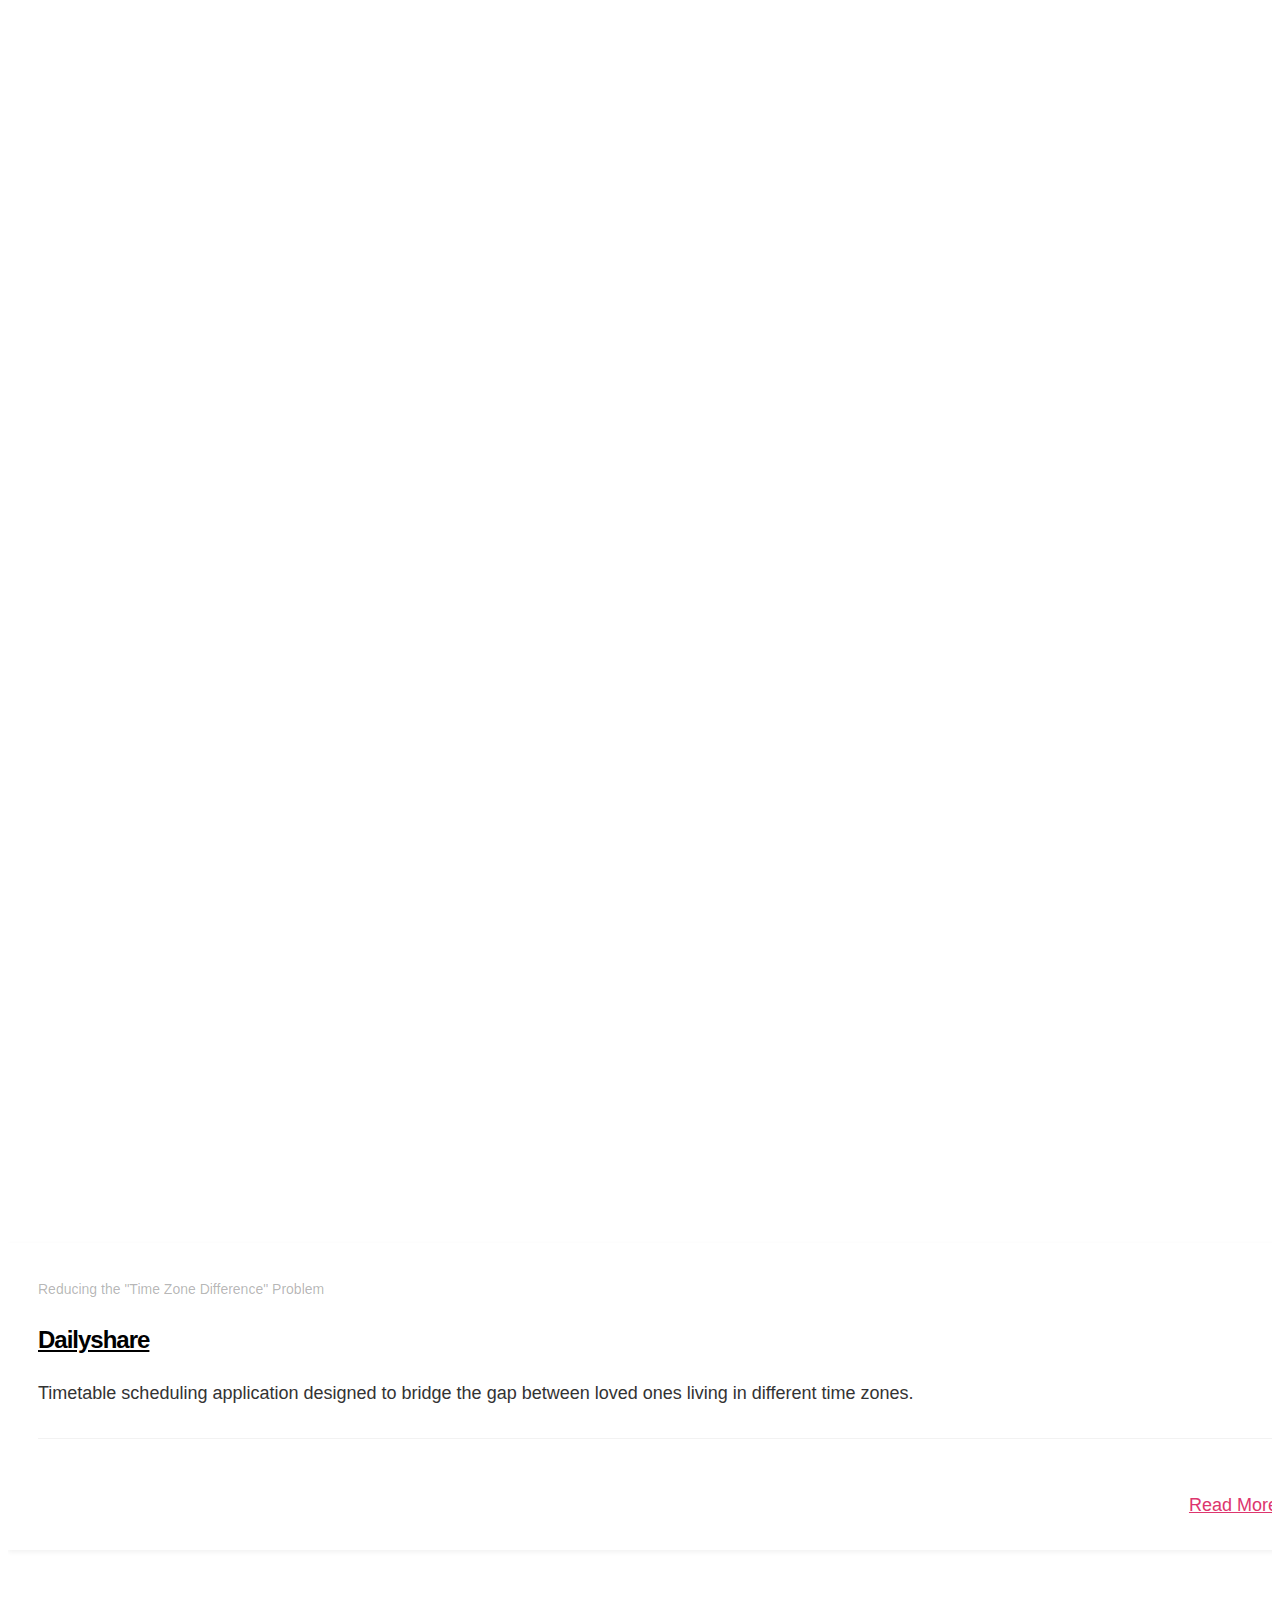
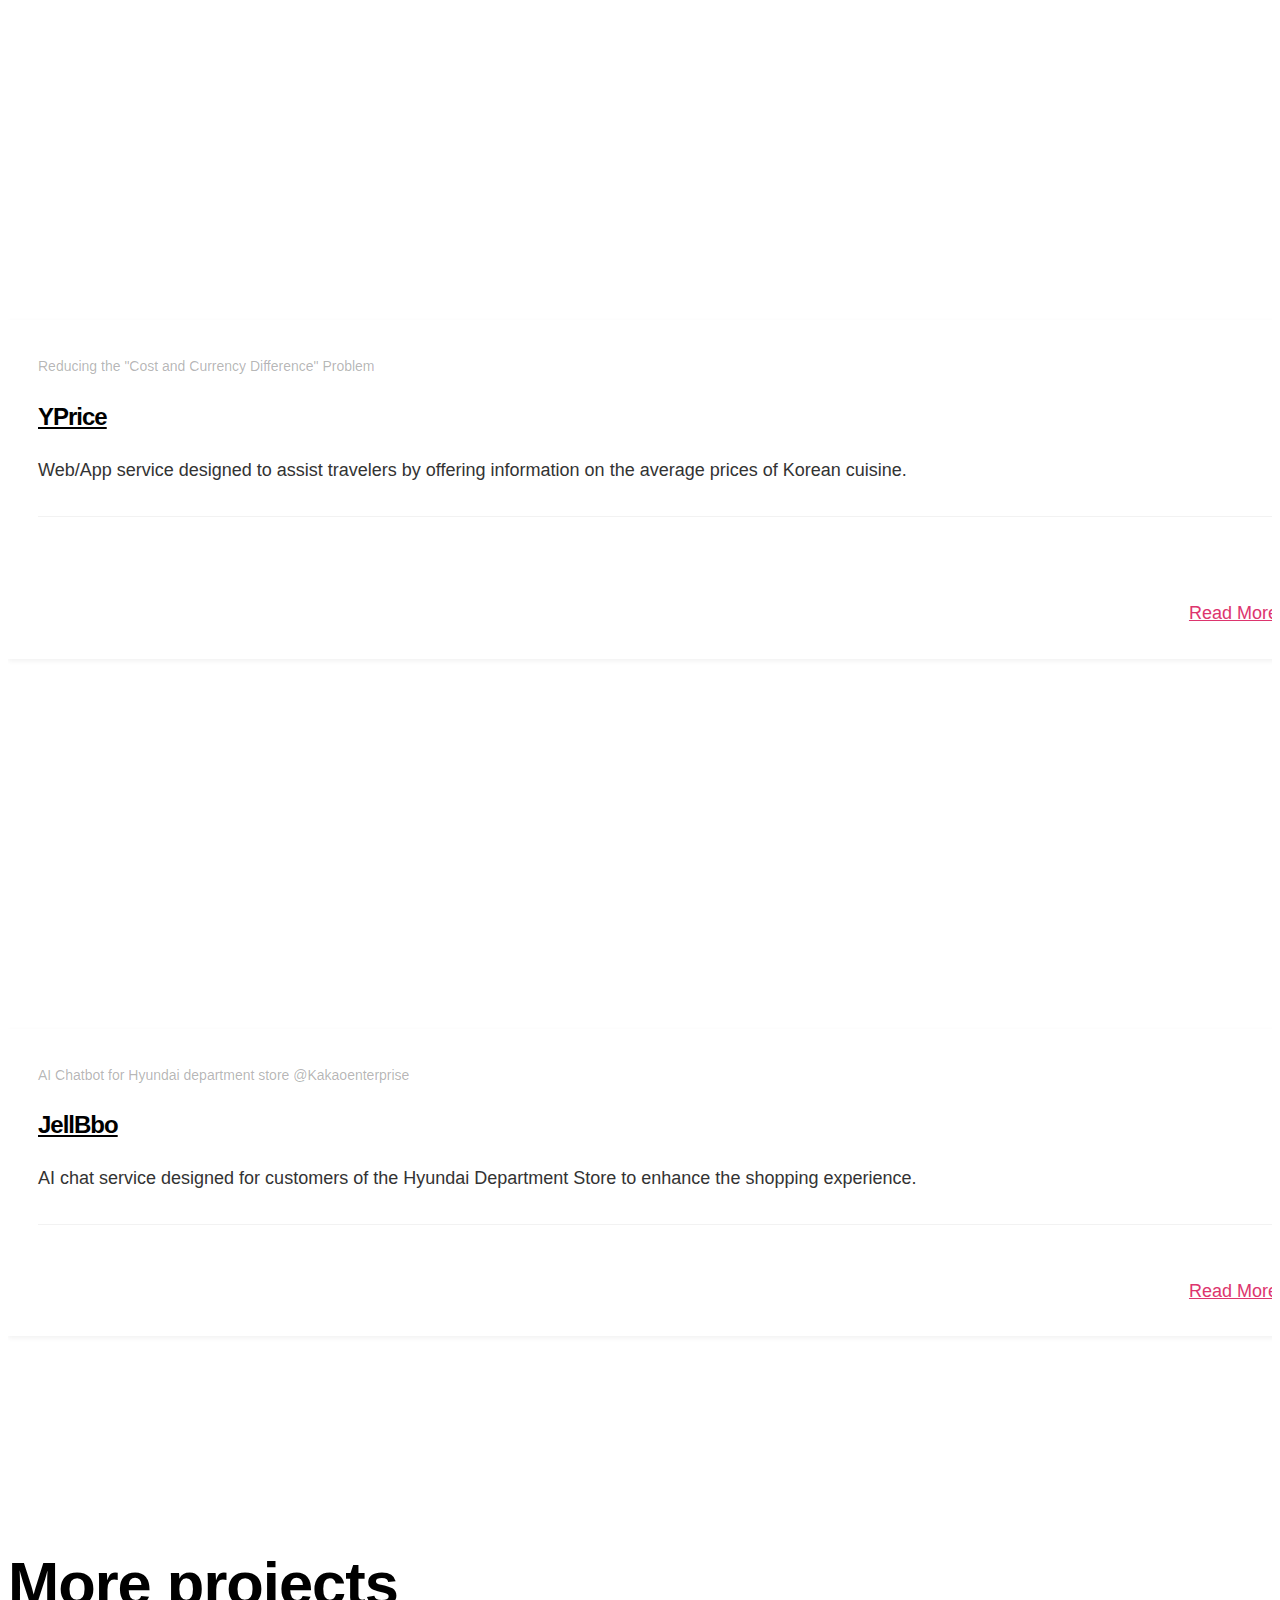
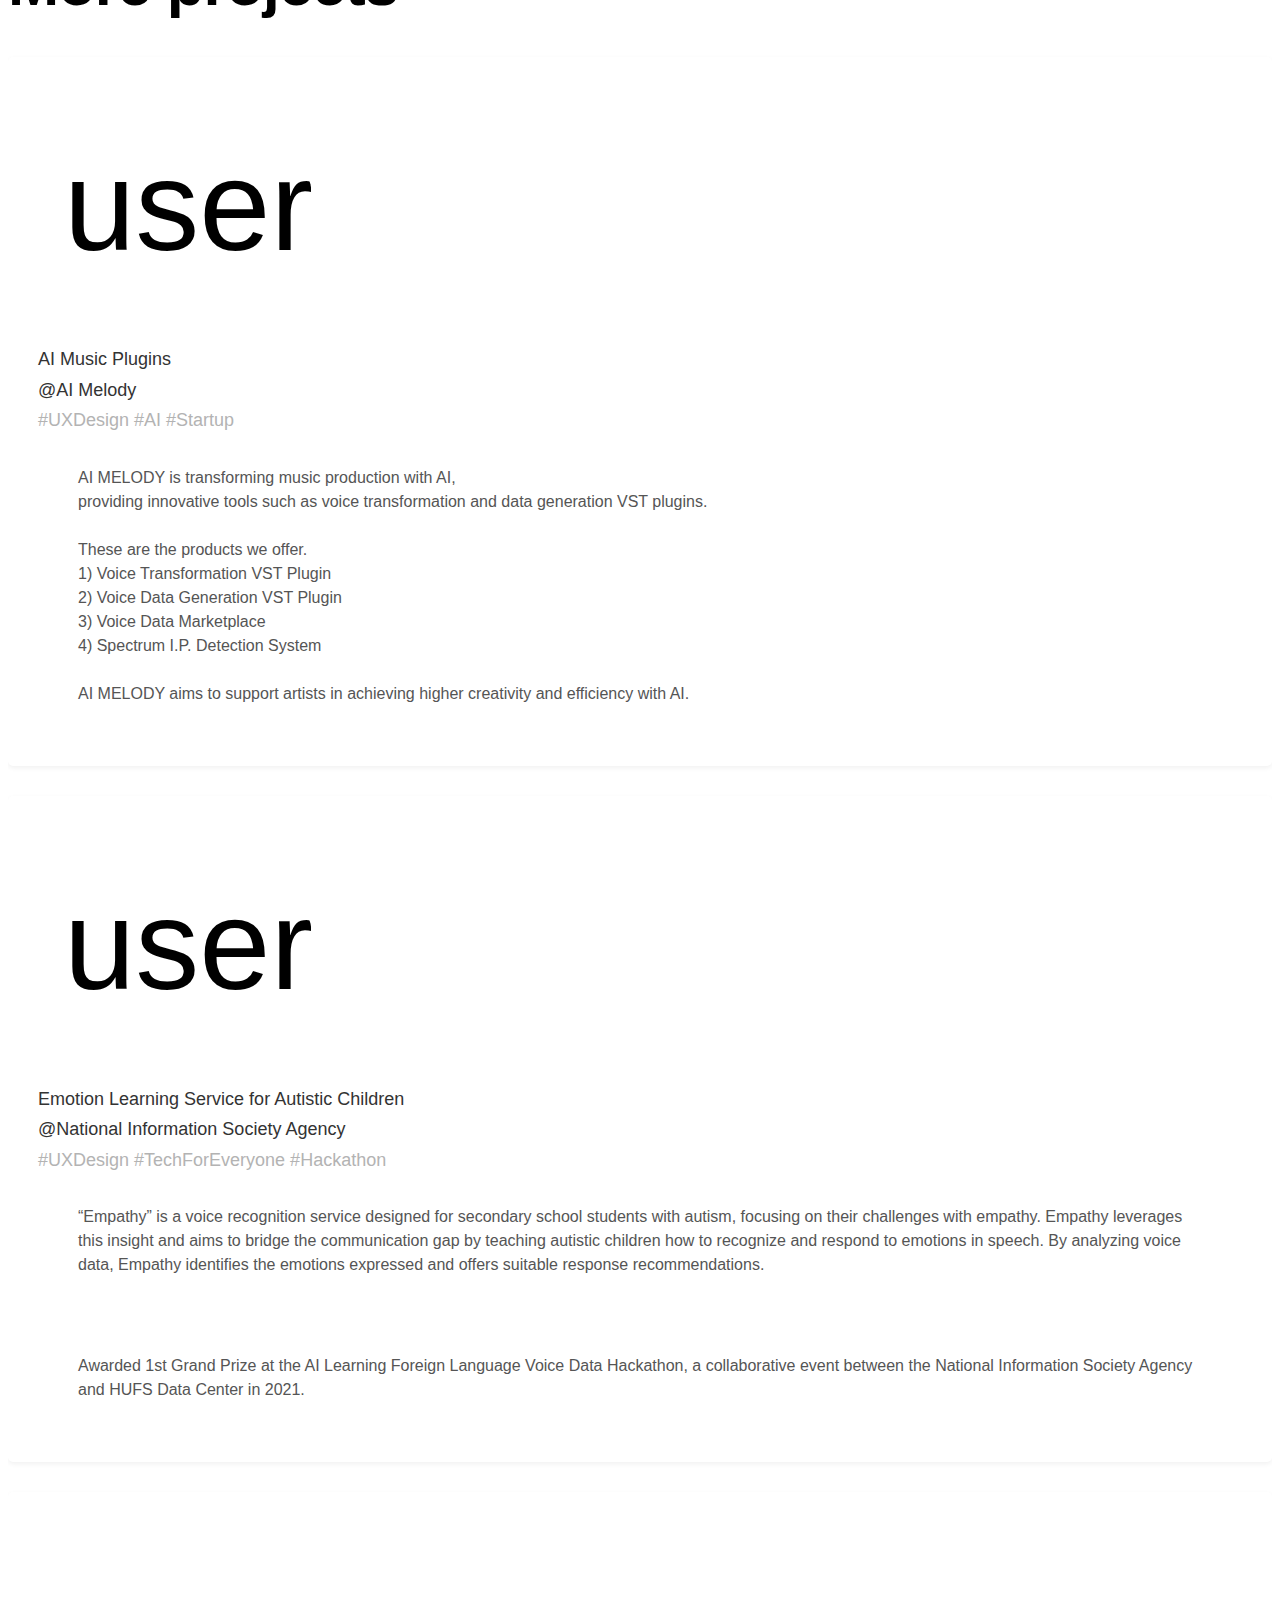
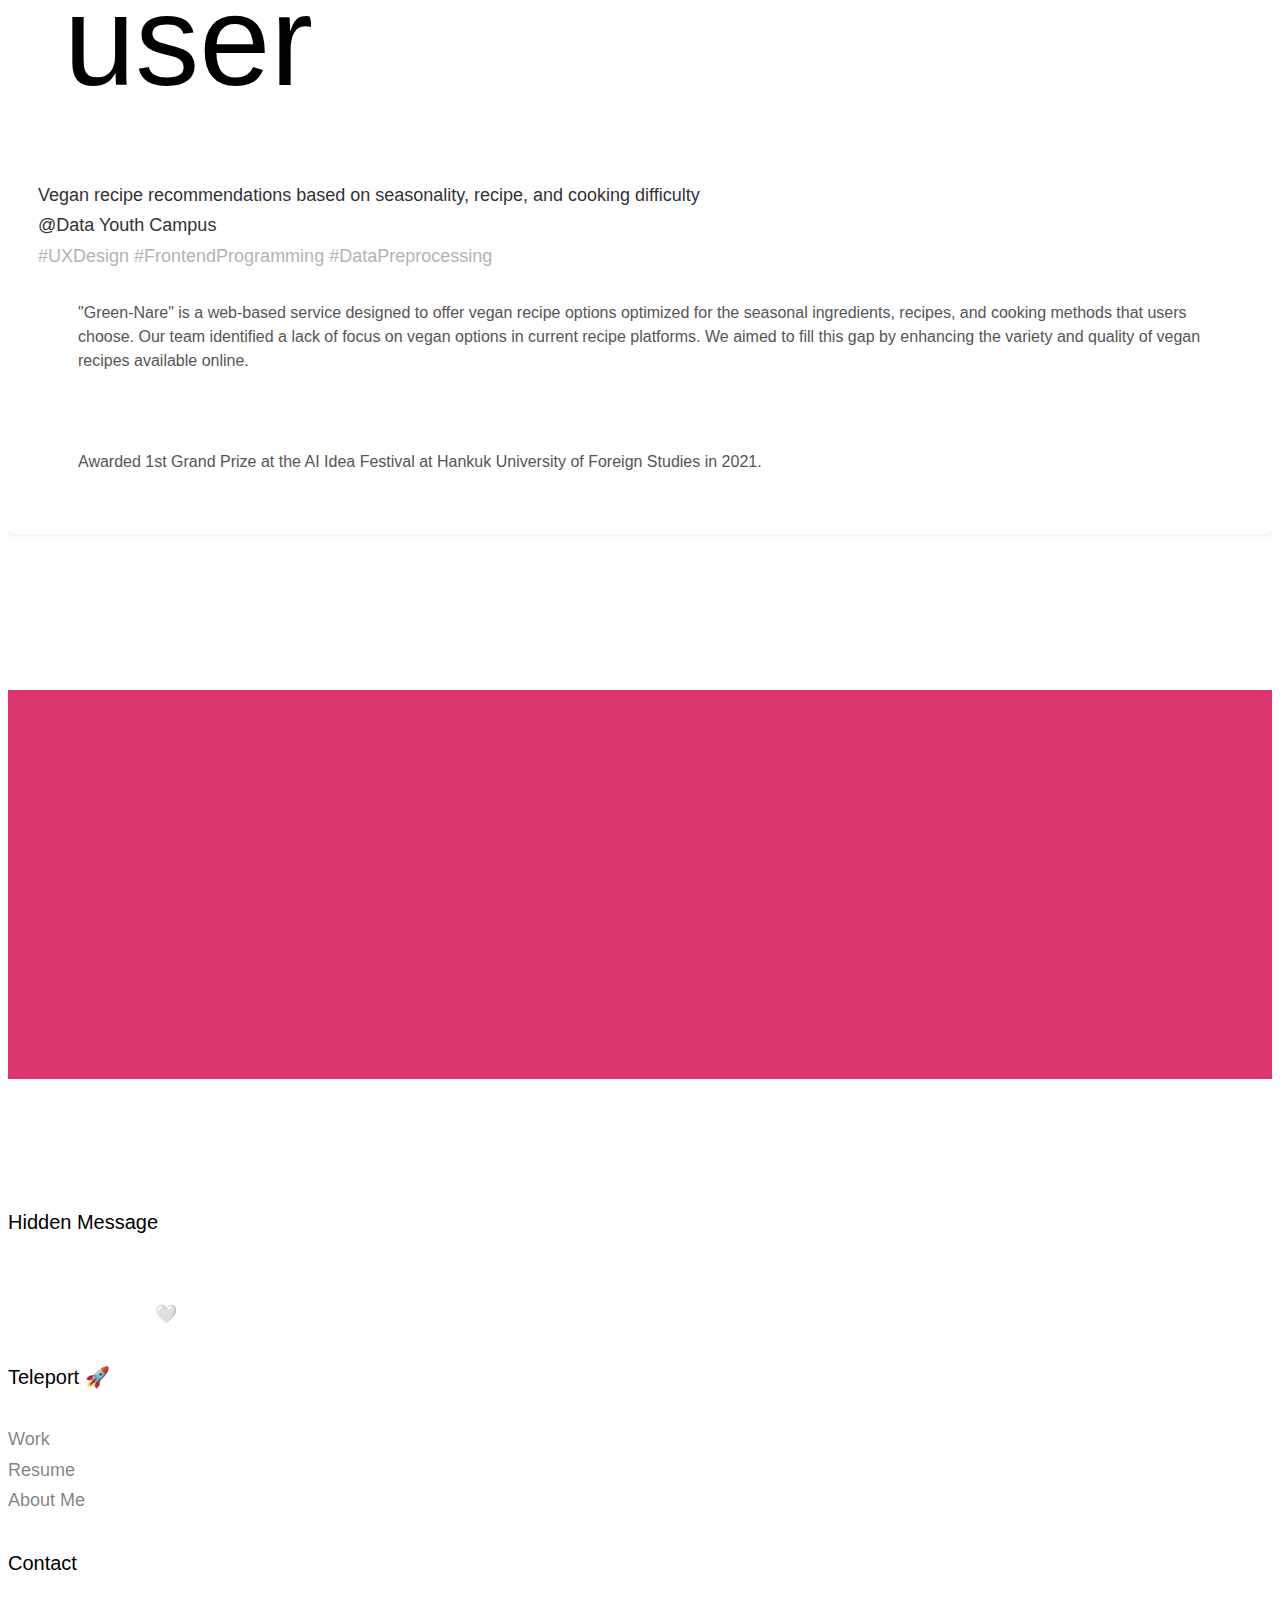
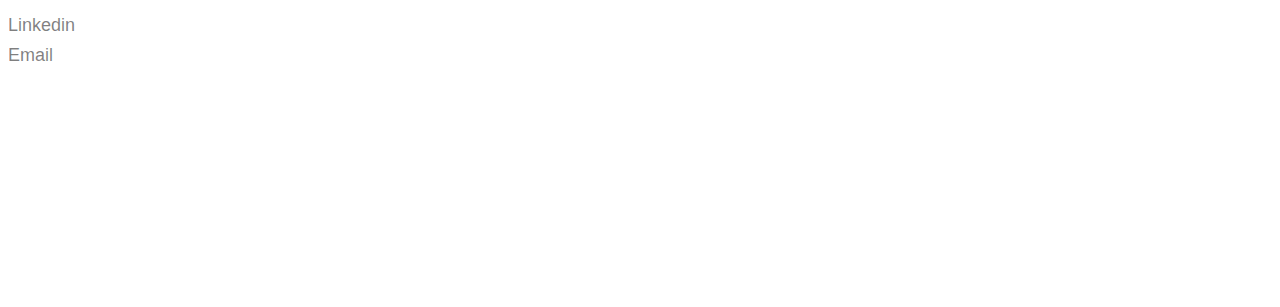
==== commit 31aacdaf: "before i sleep" ====
--- a/index.html
+++ b/index.html
@@ -60,11 +60,14 @@
 		<div class="container">
 			<div class="row">
 				<div class="col-md-8 col-md-offset-2 text-center">
-					<div class="display-t js-fullheight">
+					<div class="row animate-box">
 						<h1>Hi, I am <a>Mia</a>.</h1>
-						<h3>User Experience Designer</h3>
+						<div class="row animate-box">
+							<h3>User Experience Designer</h3>
+						</div>
 						<h6>
-							<div class="row animate-box"><p>The convergence of <a>design</a>, <a>code</a> & <a>interaction</a> is the passion for me.</div>
+							<div class="row animate-box"><p>My passion is for the convergence of 
+								<br><a>design</a>, <a>code</a> & <a>interaction</a></div>
 						</h6>
 
 					</div>
@@ -81,7 +84,7 @@
 				</div>
 			</div>
 			<div class="row">
-				<div class="col-md-4">
+				<div class="col-md-4 bigditto">
 					<div class="fh5co-blog animate-box">
 						<a href="project1.html" class="blog-bg" style="background-image: url(images/proj1mockup.png);"></a>
 						<div class="blog-text">
@@ -95,7 +98,7 @@
 						</div> 
 					</div>
 				</div>
-				<div class="col-md-4">
+				<div class="col-md-4 bigditto">
 					<div class="fh5co-blog animate-box">
 						<a href="project2.html" class="blog-bg" style="background-image: url(images/proj2_mockup.png);"></a>
 						<div class="blog-text">
@@ -110,7 +113,7 @@
 						</div> 
 					</div>
 				</div>
-				<div class="col-md-4">
+				<div class="col-md-4 bigditto">
 					<div class="fh5co-blog animate-box">
 						<a href="project3.html" class="blog-bg" style="background-image: url(images/chatbot.png);"></a>
 						<div class="blog-text">
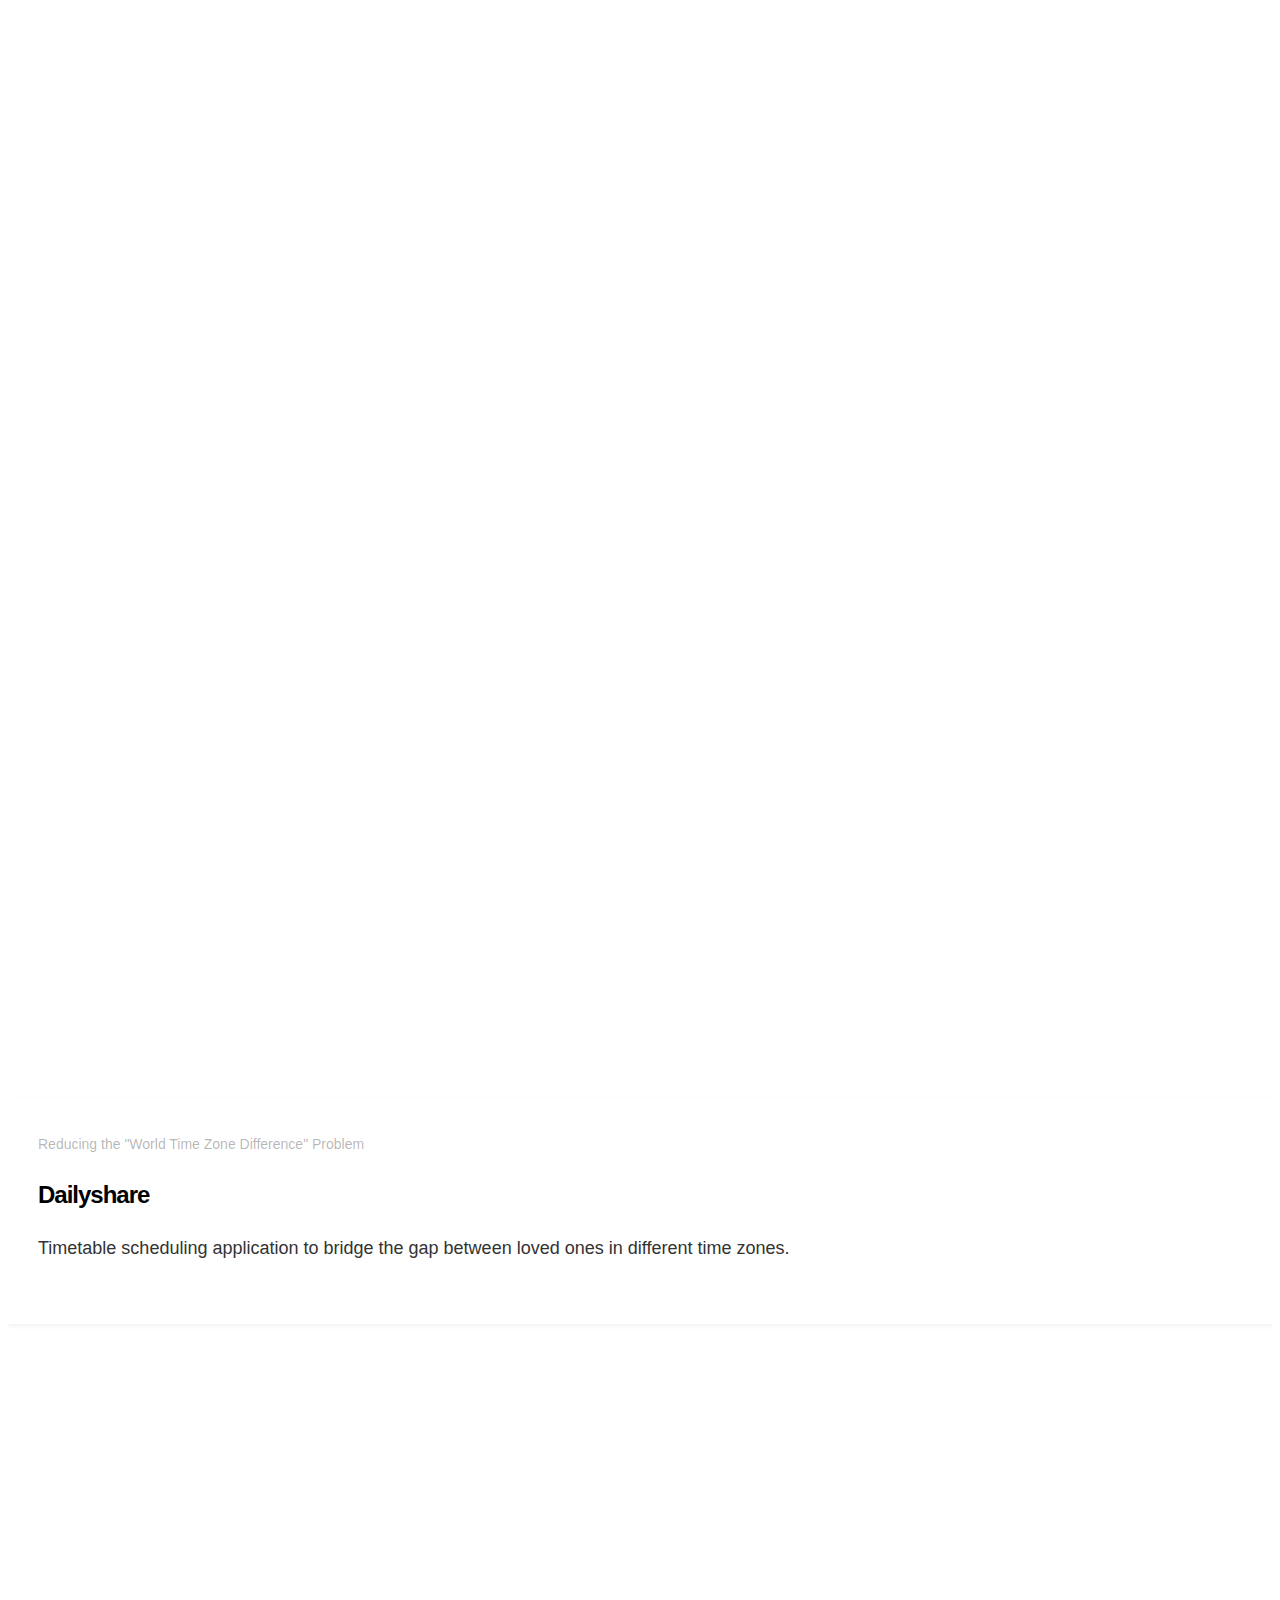
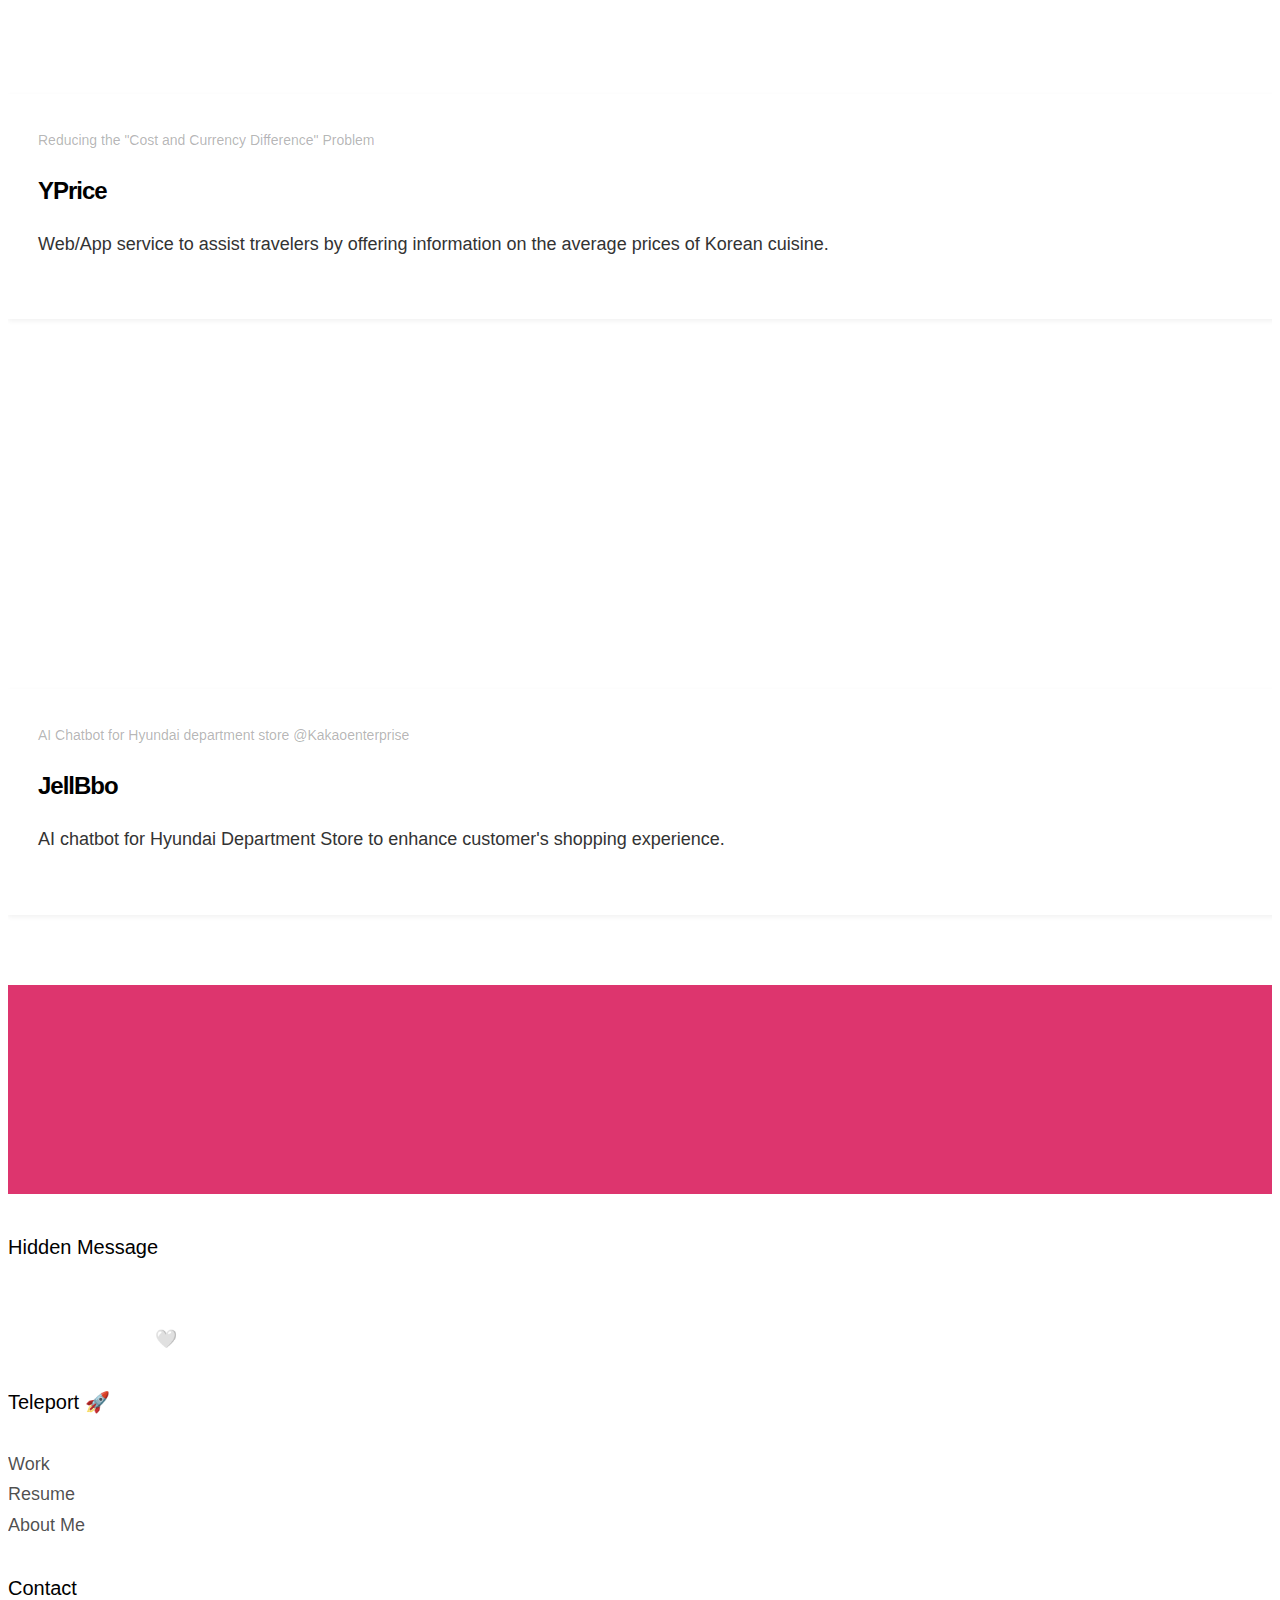
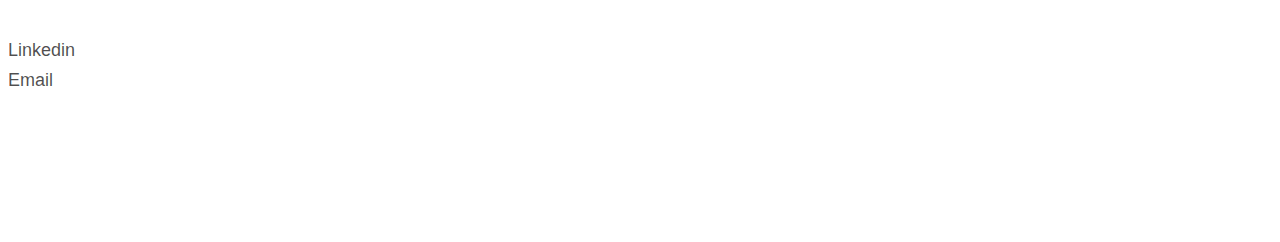
==== commit 34f5bef3: "Update index.html" ====
--- a/index.html
+++ b/index.html
@@ -36,30 +36,28 @@
 	<div class="fh5co-loader"></div>
 	
 	<div id="page">
-	<nav class="fh5co-nav" role="navigation">
-		<div class="top-menu">
-			<div class="container">
-				<div class="row">
-					<div class="col-xs-2">
-						<div id="fh5co-logo"><a href="index.html"><img class="bigditto" src="images/dittocon.png" alt="Mia"></a></div>
-					</div>
-					<div class="col-xs-10 text-right menu-1">
-						<ul>
-							<li class="active"><a href="index.html">Work</a></li>
-							<li><a href="pdf/UXDesigner(Mia)_Resume.pdf" target="_blank">Resume</a></li>
-							<li><a href="about.html">About Me</a></li>
-						</ul>
+		<nav class="fh5co-nav" role="navigation">
+			<div class="top-menu">
+				<div class="container">
+					<div class="row">
+						<div class="col-xs-12">
+							<div class="nav-center">
+								<div id="fh5co-logo"><a href="index.html"><img class="bigditto" src="images/dittocon.png" alt="Mia"></a></div>
+								<ul>
+									<li class="active"><a href="index.html">Work</a></li>
+									<li><a href="pdf/UXDesigner(Mia)_Resume.pdf" target="_blank">Resume</a></li>
+									<li><a href="about.html">About Me</a></li>
+								</ul>
+							</div>
+						</div>
 					</div>
 				</div>
 			</div>
-		</div>
-	</nav>
-
-	<header id="fh5co-header" class="fh5co-cover js-fullheight" role="banner">
-		<div class="overlay"></div>
+		</nav>
+	<header id="fh5co-header" class="fh5co-cover" role="banner">
 		<div class="container">
 			<div class="row">
-				<div class="col-md-8 col-md-offset-2 text-center">
+				<div class="col-lg-12 text-center">
 					<div class="row animate-box">
 						<h1>Hi, I am <a>Mia</a>.</h1>
 						<div class="row animate-box">
@@ -84,113 +82,42 @@
 				</div>
 			</div>
 			<div class="row">
-				<div class="col-md-4 bigditto">
+				<a href="project1.html" class="col-md-4 bigditto">
 					<div class="fh5co-blog animate-box">
-						<a href="project1.html" class="blog-bg" style="background-image: url(images/proj1mockup.png);"></a>
+						<div class="blog-bg" style="background-image: url(images/project_1/mockup.png);"></div>
 						<div class="blog-text">
-							<span class="posted_on">Reducing the "Time Zone Difference" Problem</span>
-							<h3><a href="project1.html">Dailyshare</a></h3>
-							<p>Timetable scheduling application designed to bridge the gap between loved ones living in different time zones.</p>
-							<ul class="stuff">
-								<br>
-								<li><a href="project1.html">Read More<i class="material-symbols-outlined">navigate_next</i></a></li>
-							</ul>
-						</div> 
+							<span class="posted_on">Reducing the "World Time Zone Difference" Problem</span>
+							<h3>Dailyshare</h3>
+							<p>Timetable scheduling application to bridge the gap between loved ones in different time zones.</p>
+						</div>
 					</div>
-				</div>
-				<div class="col-md-4 bigditto">
+				</a>
+				<a href="project2.html" class="col-md-4 bigditto">
 					<div class="fh5co-blog animate-box">
-						<a href="project2.html" class="blog-bg" style="background-image: url(images/proj2_mockup.png);"></a>
+						<div class="blog-bg" style="background-image: url(images/proj2_mockup.png);"></div>
 						<div class="blog-text">
 							<span class="posted_on">Reducing the "Cost and Currency Difference" Problem</span>
-							<h3><a href="project2.html">YPrice</a></h3>
-							<p>Web/App service designed to assist travelers by offering information on the average prices of Korean cuisine.</p>
-							<ul class="stuff">
-								<br>
-								<br>
-								<li><a href="project2.html">Read More<i class="material-symbols-outlined">navigate_next</i></a></li>
-							</ul>
-						</div> 
+							<h3>YPrice</h3>
+							<p>Web/App service to assist travelers by offering information on the average prices of Korean cuisine.</p>
+						</div>
 					</div>
-				</div>
-				<div class="col-md-4 bigditto">
+				</a>
+				<a href="project3.html" class="col-md-4 bigditto">
 					<div class="fh5co-blog animate-box">
-						<a href="project3.html" class="blog-bg" style="background-image: url(images/chatbot.png);"></a>
+						<div class="blog-bg" style="background-image: url(images/chatbot.png);"></div>
 						<div class="blog-text">
 							<span class="posted_on">AI Chatbot for Hyundai department store @Kakaoenterprise</span>
-							<h3><a href="project3.html">JellBbo</a></h3>
-							<p>AI chat service designed for customers of the Hyundai Department Store to enhance the shopping experience.</p>
-							<ul class="stuff">
-								<br>
-								<li><a href="project3.html">Read More<i class="material-symbols-outlined">navigate_next</i></a></li>
-							</ul>
-						</div> 
+							<h3>JellBbo</h3>
+							<p>AI chatbot for Hyundai Department Store to enhance customer's shopping experience.</p>
+						</div>
 					</div>
-				</div>
+				</a>
 			</div>
 		</div>
 	</div>
 
-	<div id="fh5co-content-section">
-		<div class="container">
-			<div class="row row-bottom-padded-md">
-				<div class="col-md-8 col-md-offset-2 text-center heading-section animate-box">
-					<h3>More projects</h3>
-				</div>
-			</div>
-		</div>
-		<div class="container">
-			<div class="row">
-				<div class="col-md-4">
-					<div class="fh5co-team text-center animate-box">
-						<figure>
-							<img src="images/melody.jpg" alt="user">
-						</figure>
-						<p>AI Music Plugins<br>@AI Melody<br> <span class="text-mute">#UXDesign #AI #Startup</span></p>
-						<blockquote>
-							<p>AI MELODY is transforming music production with AI, <br>providing innovative tools such as voice transformation and data generation VST plugins.<br>
-								<br>
-								These are the products we offer.<br>
-								1) Voice Transformation VST Plugin<br>
-								2) Voice Data Generation VST Plugin<br>
-								3) Voice Data Marketplace<br>
-								4) Spectrum I.P. Detection System<br>
-								<br>
-								AI MELODY aims to support artists in achieving higher creativity and efficiency with AI.
-								</p>
-						</blockquote>
-					</div>
-				</div>
-				<div class="col-md-4">
-					<div class="fh5co-team text-center animate-box">
-						<figure>
-							<img src="images/empathy.jpg" alt="user">
-						</figure>
-						<p>Emotion Learning Service for Autistic Children<br>@National Information Society Agency<br> <span class="text-mute">#UXDesign #TechForEveryone #Hackathon</span></p>
-						<blockquote>
-							<p>“Empathy” is a voice recognition service designed for secondary school students with autism, focusing on their challenges with empathy. Empathy leverages this insight and aims to bridge the communication gap by teaching autistic children how to recognize and respond to emotions in speech. By analyzing voice data, Empathy identifies the emotions expressed and offers suitable response recommendations.</p>
-							<br>
-							<p>Awarded 1st Grand Prize at the AI Learning Foreign Language Voice Data Hackathon, a collaborative event between the National Information Society Agency and HUFS Data Center in 2021.</p>
-						</blockquote>
-					</div>
-				</div>
-				<div class="col-md-4">
-					<div class="fh5co-team text-center animate-box">
-						<figure>
-							<img src="images/vegan.jpg" alt="user">
-						</figure>
-						<p>Vegan recipe recommendations based on seasonality, recipe, and cooking difficulty<br>@Data Youth Campus<br> <span class="text-mute">#UXDesign #FrontendProgramming #DataPreprocessing</span></p>
-						<blockquote>
-							<p>"Green-Nare" is a web-based service designed to offer vegan recipe options optimized for the seasonal ingredients, recipes, and cooking methods that users choose. Our team identified a lack of focus on vegan options in current recipe platforms. We aimed to fill this gap by enhancing the variety and quality of vegan recipes available online.</p>
-							<br>
-							<p>Awarded 1st Grand Prize at the AI Idea Festival at Hankuk University of Foreign Studies in 2021.</p>
-						</blockquote>
-						
-					</div>
-				</div>
-			</div>
-		</div>
-	</div>
+
+	
 	
 	<div id="fh5co-started">
 		<div class="overlay"></div>
--- a/css/style.css
+++ b/css/style.css
@@ -21,7 +21,10 @@
 }
 
 .bigditto {
-  transition: transform 0.5s ease; /* 호버 효과가 부드럽게 전환되도록 설정 */
+  transition: transform 0.5s;
+  display: block; 
+  text-decoration: none; 
+  color: inherit;
 }
 
 .bigditto:hover {
@@ -150,22 +153,46 @@
   padding: 28px 0;
 }
 
-/** 메모: replace with logo **/
+.top-menu .row {
+  display: flex;
+  align-items: center; /* This aligns the children (logo and menu) vertically in the middle */
+}
+
+.nav-center {
+  display: flex;
+  justify-content: center; /* Centers the contents horizontally */
+  align-items: center; /* Aligns the contents vertically */
+  text-align: center;
+  width: 100%;
+}
+
 .fh5co-nav #fh5co-logo {
-  font-size: 32px;
+  display: flex;
+  justify-content: center;
+  align-items: center;
+  height: 100%; /* Full height to aid centering */
+  flex: 0 1 auto; /* Allows the logo to maintain its size but be flexible */
+  margin-right: 20px;
+}
+
+.menu-1 ul {
+  display: flex;
+  justify-content: center;
+  align-items: center;
+  list-style: none;
+  padding: 0;
   margin: 0;
-  padding: 0;
-  text-transform: uppercase;
-  font-weight: 700;
-  font-family: "Inconsolata", Arial, sans-serif;
-}
-.fh5co-nav #fh5co-logo a span {
-  color: #DD356E;
-}
-.fh5co-nav a {
-  padding: 5px 10px;
-  color: #000;
-}
+}
+
+.menu-1 ul li {
+  padding: 0 15px; /* Adds horizontal spacing between menu items */
+}
+
+.menu-1 ul li a {
+  display: block;
+  padding: 10px; /* Adds padding for clickable area */
+}
+
 @media screen and (max-width: 768px) {
   .fh5co-nav .menu-1 {
     display: none;
@@ -189,9 +216,16 @@
   -o-transition: 0.5s;
   transition: 0.5s;
 }
-.fh5co-nav ul li a:hover, .fh5co-nav ul li a:focus, .fh5co-nav ul li a:active {
-  color: black;
-}
+ul li a:hover{
+  color: #dd356e;
+}
+
+ul li a:active{
+  color: #dd356e;
+}
+
+
+
 .fh5co-nav ul li.has-dropdown {
   position: relative;
 }
@@ -679,7 +713,7 @@
 #fh5co-content-section,
 #fh5co-contact,
 #fh5co-footer {
-  padding: 7em 0;
+  padding: 2em 0;
   clear: both;
 }
 @media screen and (max-width: 768px) {
@@ -834,11 +868,12 @@
   display: block;
   width: 100%;
   background-size: cover;
-  background-position: center center;
+  background-position: top left; 
   background-repeat: no-repeat;
   position: relative;
   height: 300px;
 }
+
 @media screen and (max-width: 768px) {
   .fh5co-blog .blog-bg {
     height: 400px;
@@ -1039,11 +1074,13 @@
   list-style: none;
 }
 #fh5co-footer .fh5co-footer-links li a {
-  color: rgba(0, 0, 0, 0.5);
+  color: rgba(0, 0, 0, 0.7);
   text-decoration: none;
+  transition: color 0.3s ease;
 }
 #fh5co-footer .fh5co-footer-links li a:hover {
-  text-decoration: underline;
+  text-decoration: none;
+  color: #dd356e;
 }
 #fh5co-footer .fh5co-widget {
   margin-bottom: 30px;
@@ -1549,4 +1586,94 @@
   opacity: 0;
 }
 
-/*# sourceMappingURL=style.css.map */
+/*메모: more project*/
+
+#fh5co-content-section {
+  padding: 50px 0;
+  background: #ffeef2;
+}
+
+.container h2 {
+  margin-bottom: 40px;
+  color: #333;
+}
+
+.projects-grid {
+  display: flex;
+  justify-content: center;
+  gap: 20px;
+  max-width: 1200px; /* Limits the maximum width of the grid */
+  margin-left: 3%; /* Centers the grid horizontally */
+  margin-right: 3%;
+}
+
+.project {
+  background: white;
+  border: 1px solid #ddd;
+  border-radius: 8px;
+  overflow: hidden;
+  box-shadow: 0 2px 5px rgba(0,0,0,0.1);
+  transition: transform 0.3s ease, box-shadow 0.3s ease;
+  flex: 1; /* Allows each project to grow equally */
+  max-width: 33.3333%; /* Each project can take up to one-third of the row */
+}
+
+.project img {
+  width: 100%; /* Ensures the image takes the full width of its container */
+  height: 200px; /* Sets a fixed height for all images */
+  object-fit: cover; /* Ensures the image covers the area without distorting its aspect ratio */
+  display: block;
+}
+.project-info {
+  padding: 20px;
+  text-align: left;
+}
+
+.project h3 {
+  color: #333;
+  margin-top: 0;
+}
+
+.project-info h3 {
+  font-size: 18px; /* Reduced font size, adjust as needed */
+  color: #333; /* Dark grey color for better readability */
+  margin-top: 10px; /* Adds space above the header */
+  margin-bottom: 5px; /* Reduces space below the header */
+  font-weight: bold; /* Bold font weight for emphasis */
+  line-height: 1.2; /* Adjusts line height for better text flow */
+}
+
+.tags {
+  color: #dd356e;
+  font-weight: bold;
+}
+
+.project ul {
+  list-style-type: square;
+  margin: 20px 0;
+  padding: 0 20px;
+}
+
+.project:hover {
+  transform: translateY(-5px);
+  box-shadow: 0 4px 8px rgba(0,0,0,0.2);
+}
+
+@media (max-width: 1024px) {
+  .project-info p, .project-info ul {
+      font-size: 12px; /* Smaller text on smaller screens */
+  }
+}
+
+@media (max-width: 768px) {
+  .projects-grid {
+      flex-direction: row; /* Keeps projects in a row even on small screens */
+      flex-wrap: nowrap; /* Prevents wrapping of items */
+      overflow-x: auto; /* Enables horizontal scrolling */
+      gap: 10px; /* Smaller gaps on smaller screens */
+  }
+  .project {
+      flex: 0 0 33.3333%; /* Prevents projects from shrinking */
+      max-width: 33.3333%; /* Consistent size */
+  }
+}
